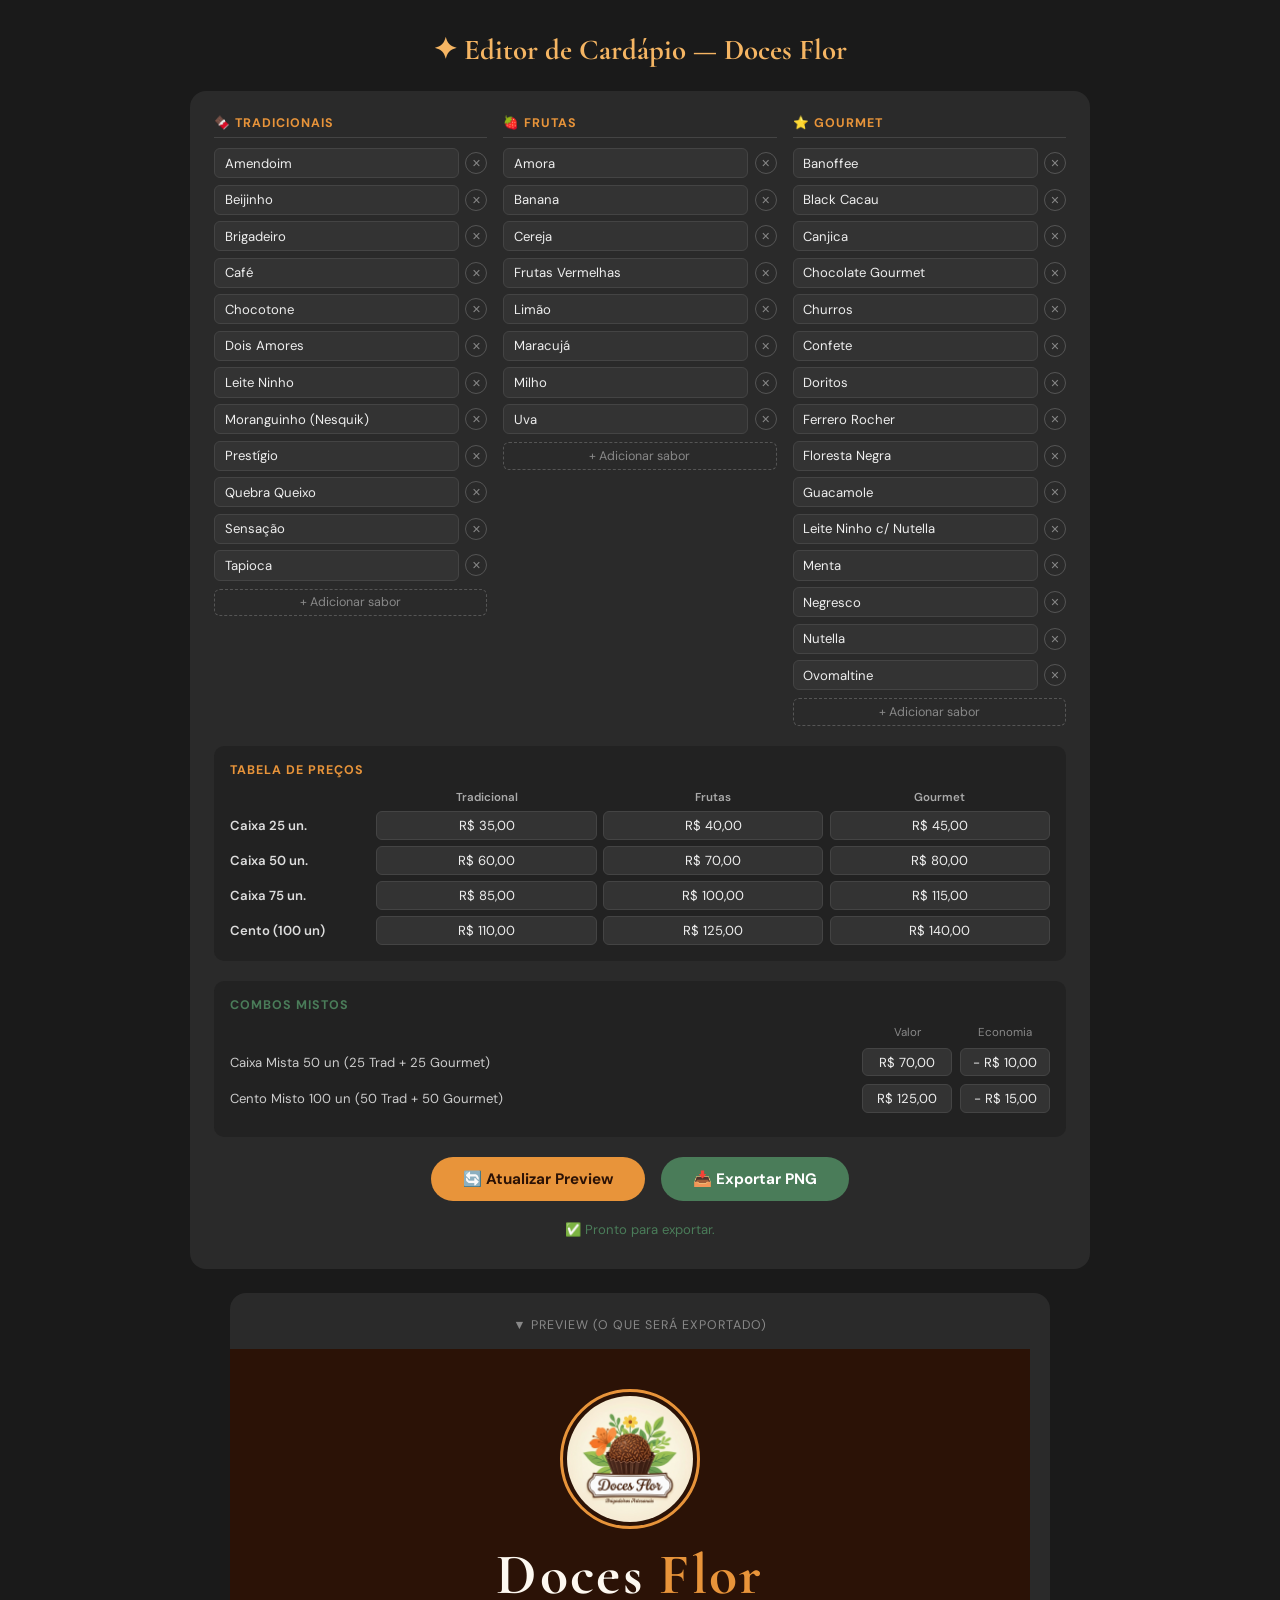
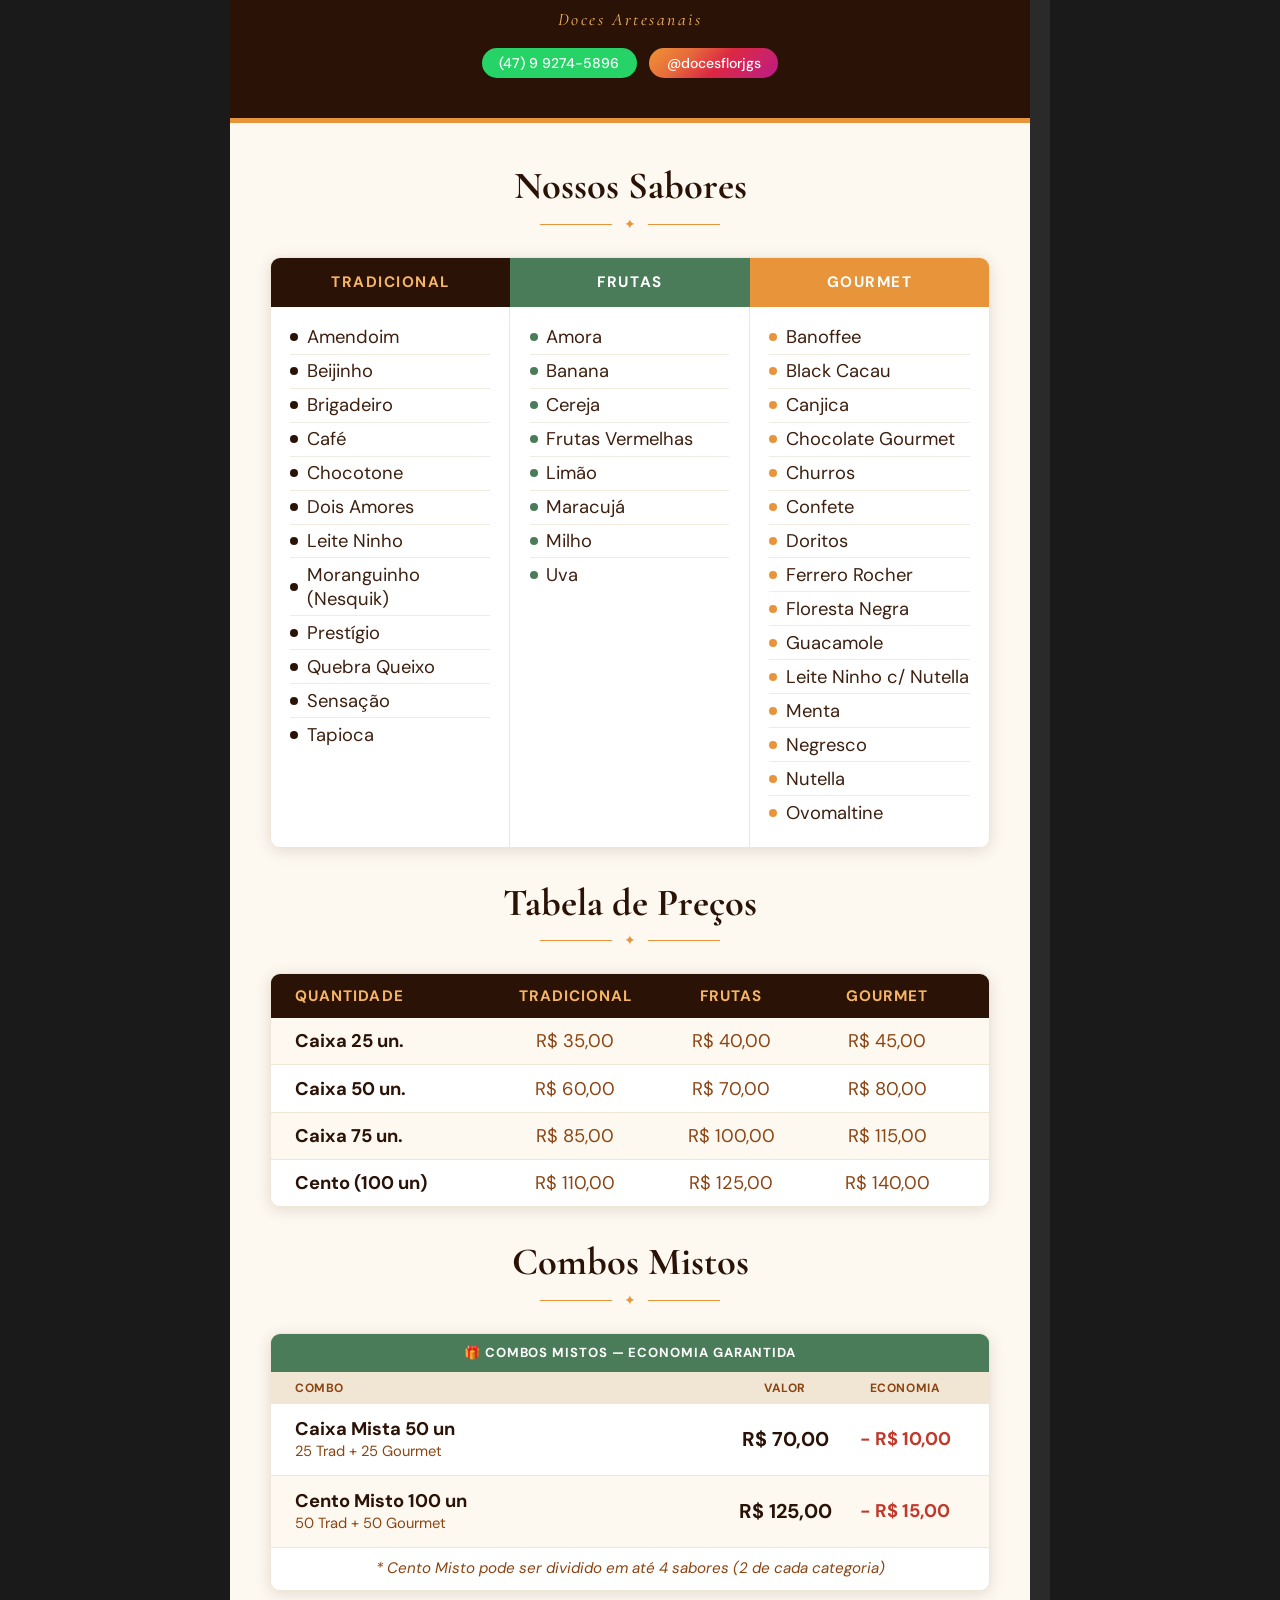
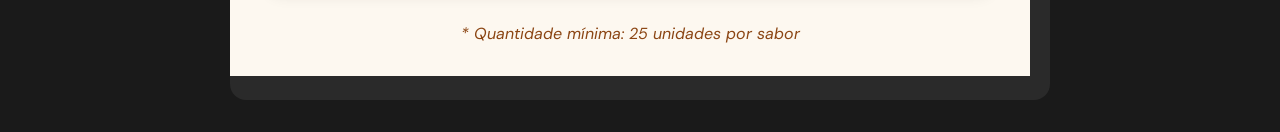
==== editor.html @ d559bb2e "Update editor.html" ====
<!DOCTYPE html>
<html lang="pt-br">
<head>
<meta charset="UTF-8">
<meta name="viewport" content="width=device-width, initial-scale=1.0">
<title>Editor de Cardápio — Doces Flor</title>
<link href="https://fonts.googleapis.com/css2?family=Cormorant+Garamond:ital,wght@0,400;0,600;0,700;1,400&family=DM+Sans:wght@300;400;500;600&display=swap" rel="stylesheet">
<script src="dom-to-image.min.js"></script>
<script>
  window.addEventListener('load', () => {
    if (typeof domtoimage === 'undefined') {
      document.getElementById('statusBar').textContent = '⚠️ Biblioteca não carregou!';
      document.getElementById('statusBar').className = 'status-bar erro';
    } else {
      document.getElementById('statusBar').textContent = '✅ Pronto para exportar.';
      document.getElementById('statusBar').className = 'status-bar ok';
    }
  });
</script>
<style>
  :root {
    --brown-dark: #2B1206;
    --brown-mid:  #5C2A0E;
    --brown-warm: #8B4513;
    --amber:      #E8943A;
    --amber-light:#F5B563;
    --cream:      #FDF8F0;
    --cream-dark: #F0E6D3;
    --green:      #4A7C59;
    --white:      #FFFFFF;
    --text-body:  #3D2010;
    --red:        #C0392B;
  }

  * { box-sizing: border-box; margin: 0; padding: 0; }

  body {
    font-family: 'DM Sans', sans-serif;
    background: #1a1a1a;
    color: #eee;
    min-height: 100vh;
    display: flex;
    flex-direction: column;
    align-items: center;
    padding: 2rem 1rem;
    gap: 1.5rem;
  }

  h1.editor-title {
    font-family: 'Cormorant Garamond', serif;
    font-size: 1.8rem;
    color: var(--amber-light);
    text-align: center;
  }

  /* ── PAINEL DE EDIÇÃO ── */
  .editor-panel {
    background: #2a2a2a;
    border-radius: 16px;
    padding: 1.5rem;
    width: 100%;
    max-width: 900px;
    display: flex;
    flex-direction: column;
    gap: 1.25rem;
  }

  .editor-row {
    display: grid;
    grid-template-columns: 1fr 1fr 1fr;
    gap: 1rem;
  }

  .editor-col h3 {
    font-size: 0.78rem;
    font-weight: 700;
    letter-spacing: 0.08em;
    text-transform: uppercase;
    color: var(--amber);
    margin-bottom: 0.6rem;
    padding-bottom: 0.4rem;
    border-bottom: 1px solid #444;
  }

  .sabor-list { display: flex; flex-direction: column; gap: 0.4rem; margin-bottom: 0.5rem; }
  .sabor-item { display: flex; align-items: center; gap: 0.4rem; }

  .sabor-item input[type="text"] {
    flex: 1;
    background: #333;
    border: 1px solid #444;
    border-radius: 6px;
    color: #eee;
    font-family: 'DM Sans', sans-serif;
    font-size: 0.82rem;
    padding: 0.35rem 0.6rem;
  }
  .sabor-item input[type="text"]:focus { outline: none; border-color: var(--amber); }

  .btn-remover {
    background: none; border: 1px solid #555; color: #888;
    border-radius: 50%; width: 22px; height: 22px; font-size: 0.9rem;
    cursor: pointer; display: flex; align-items: center; justify-content: center;
    flex-shrink: 0; transition: all 0.2s;
  }
  .btn-remover:hover { border-color: var(--red); color: var(--red); }

  .btn-adicionar-sabor {
    background: none; border: 1px dashed #555; color: #888;
    border-radius: 6px; padding: 0.3rem; font-size: 0.78rem;
    cursor: pointer; width: 100%; transition: all 0.2s; font-family: 'DM Sans', sans-serif;
  }
  .btn-adicionar-sabor:hover { border-color: var(--amber); color: var(--amber); }

  .editor-precos { background: #222; border-radius: 10px; padding: 1rem; }
  .editor-precos h3, .editor-combos h3 {
    font-size: 0.78rem; font-weight: 700; letter-spacing: 0.08em;
    text-transform: uppercase; color: var(--amber); margin-bottom: 0.75rem;
  }
  .editor-combos h3 { color: #4A7C59; }

  .preco-grid {
    display: grid; grid-template-columns: 140px 1fr 1fr 1fr;
    gap: 0.4rem; align-items: center;
  }
  .preco-header { font-size: 0.72rem; font-weight: 600; color: #aaa; text-align: center; }
  .preco-header:first-child { text-align: left; }
  .preco-label { font-size: 0.82rem; font-weight: 600; color: #ddd; }
  .preco-grid input, .combo-row input {
    background: #333; border: 1px solid #444; border-radius: 6px;
    color: #eee; font-family: 'DM Sans', sans-serif; font-size: 0.82rem;
    padding: 0.3rem 0.5rem; text-align: center; width: 100%;
  }
  .preco-grid input:focus, .combo-row input:focus { outline: none; border-color: var(--amber); }

  .editor-combos { background: #222; border-radius: 10px; padding: 1rem; }
  .combo-row {
    display: grid; grid-template-columns: 1fr 90px 90px;
    gap: 0.5rem; align-items: center; margin-bottom: 0.5rem;
  }
  .combo-row label { font-size: 0.82rem; color: #ccc; }
  .combo-header { font-size: 0.72rem; color: #888; text-align: center; }

  .action-bar { display: flex; gap: 1rem; justify-content: center; flex-wrap: wrap; }

  .btn-gerar {
    background: var(--amber); color: var(--brown-dark); border: none;
    border-radius: 50px; padding: 0.75rem 2rem; font-family: 'DM Sans', sans-serif;
    font-size: 0.95rem; font-weight: 700; cursor: pointer; transition: all 0.2s;
  }
  .btn-gerar:hover { background: var(--amber-light); transform: translateY(-2px); }

  .btn-exportar {
    background: var(--green); color: white; border: none;
    border-radius: 50px; padding: 0.75rem 2rem; font-family: 'DM Sans', sans-serif;
    font-size: 0.95rem; font-weight: 700; cursor: pointer; transition: all 0.2s;
  }
  .btn-exportar:hover { background: #3a6347; transform: translateY(-2px); }

  /* ── PREVIEW WRAPPER ──
     Removido padding lateral para o cardápio ocupar 100% sem margem branca
  ── */
  .preview-wrapper {
    width: 100%;
    max-width: 820px;
    background: #2a2a2a;
    border-radius: 16px;
    padding: 1.5rem 0 1.5rem;  /* sem padding lateral */
  }
  .preview-label {
    font-size: 0.78rem; color: #888; letter-spacing: 0.08em;
    text-transform: uppercase; margin-bottom: 1rem; text-align: center;
    padding: 0 1.5rem;
  }

  /* ══════════════════════════════════════════
     CARDÁPIO
  ══════════════════════════════════════════ */
  #cardapio {
    background: var(--cream);
    width: 800px;
    margin: 0;           /* sem margin auto — evita faixa lateral */
    font-family: 'DM Sans', sans-serif;
    color: var(--text-body);
    overflow: hidden;
    position: relative;
    box-sizing: border-box;
    display: block;
  }

  /* ── HEADER ── */
  .card-header {
    background: var(--brown-dark);
    padding: 2.5rem 2rem 2.5rem;
    text-align: center;
    position: relative;
    width: 100%;
    box-sizing: border-box;
    margin: 0;
    display: block;
  }

  /* Sem ::after com clip-path — causa faixa branca na exportação */
  .card-header::after { display: none; }
  .card-header::before { display: none; }

  /* Separador âmbar entre header e body — substitui o clip-path */
  .card-header-border {
    display: block;
    width: 100%;
    height: 5px;
    background: var(--amber);
  }

  .card-logo-wrap {
    width: 140px; height: 140px; border-radius: 50%;
    border: 3px solid var(--amber); padding: 4px;
    background: var(--brown-dark); margin: 0 auto 1.1rem; overflow: hidden;
  }
  .card-logo-wrap img {
    width: 100%; height: 100%; border-radius: 50%; object-fit: cover; display: block;
  }
  .card-logo-fallback {
    width: 100%; height: 100%; border-radius: 50%; background: var(--amber);
    display: flex; align-items: center; justify-content: center;
    font-family: 'Cormorant Garamond', serif; font-size: 2.2rem;
    font-weight: 700; color: var(--brown-dark);
    min-width: 140px; min-height: 140px;
  }
  .card-header h1 {
    font-family: 'Cormorant Garamond', serif;
    font-size: 3.6rem; font-weight: 700;
    color: var(--cream); line-height: 1; letter-spacing: 0.04em;
  }
  .card-header h1 span { color: var(--amber); }
  .card-header .subtitulo {
    font-family: 'Cormorant Garamond', serif; font-style: italic;
    color: var(--amber-light); font-size: 1.1rem; letter-spacing: 0.14em; margin-top: 0.3rem;
  }
  .card-header-contacts {
    display: flex; gap: 0.75rem; justify-content: center; margin-top: 1.1rem; flex-wrap: wrap;
  }
  .contact-pill {
    display: inline-flex; align-items: center; gap: 0.4rem;
    padding: 0.4rem 1.1rem; border-radius: 50px; font-size: 0.88rem;
    font-weight: 500; color: white;
  }
  .contact-pill.wpp { background: #25D366; }
  .contact-pill.ig {
    background: linear-gradient(135deg,#f09433,#e6683c 30%,#dc2743 55%,#cc2366 78%,#bc1888);
  }

  /* ── BODY ── */
  .card-body {
    padding: 2.5rem 2.5rem 0;
    background: var(--cream);
  }

  .section-titulo { text-align: center; margin-bottom: 1.5rem; }
  .section-titulo h2 {
    font-family: 'Cormorant Garamond', serif;
    font-size: 2.4rem; font-weight: 700; color: var(--brown-dark);
  }

  /* Ornamento sem pseudo-elementos */
  .ornament {
    display: flex; align-items: center; gap: 0.75rem;
    max-width: 180px; margin: 0.4rem auto 0;
  }
  .ornament::before, .ornament::after { display: none; }
  .ornament-line {
    display: block; flex: 1; height: 1px; background: var(--amber);
  }
  .ornament span { color: var(--amber); font-size: 0.85rem; }

  /* ── SABORES ── */
  .sabores-grid {
    display: grid;
    grid-template-columns: 1fr 1fr 1fr;
    border-radius: 10px;
    overflow: hidden;
    box-shadow: 0 3px 16px rgba(43,18,6,0.12);
    margin-bottom: 2rem;
    border: 1px solid var(--cream-dark);
  }
  .sabores-col-header {
    padding: 0.9rem 1rem;
    font-size: 0.95rem; font-weight: 700;
    letter-spacing: 0.1em; text-transform: uppercase;
    text-align: center; color: white;
  }
  .col-h-trad    { background: var(--brown-dark); color: var(--amber-light); }
  .col-h-frutas  { background: var(--green); }
  .col-h-gourmet { background: var(--amber); }

  .sabores-col-body {
    background: white;
    padding: 0.9rem 1.2rem 1.1rem;
    border-right: 1px solid var(--cream-dark);
  }
  .sabores-col-body:last-child { border-right: none; }

  .sabor-entry {
    display: flex; align-items: center; gap: 0.55rem;
    padding: 0.28rem 0;
    font-size: 1.15rem; color: var(--text-body);
    border-bottom: 1px solid #f2ebe0;
  }
  .sabor-entry:last-child { border-bottom: none; }
  .sabor-dot { width: 8px; height: 8px; border-radius: 50%; flex-shrink: 0; }
  .dot-trad    { background: var(--brown-dark); }
  .dot-frutas  { background: var(--green); }
  .dot-gourmet { background: var(--amber); }

  /* ── TABELA DE PREÇOS ── */
  .precos-section { margin-bottom: 2rem; }
  .precos-table {
    border-radius: 10px; overflow: hidden;
    box-shadow: 0 3px 16px rgba(43,18,6,0.12);
    border: 1px solid var(--cream-dark);
  }
  .precos-header {
    display: grid; grid-template-columns: 1.3fr 1fr 1fr 1fr;
    background: var(--brown-dark); padding: 0.75rem 1.5rem; text-align: center;
  }
  .precos-header span {
    font-size: 0.95rem; font-weight: 700; letter-spacing: 0.07em;
    color: var(--amber-light); text-transform: uppercase;
  }
  .precos-header span:first-child { text-align: left; }
  .precos-row {
    display: grid; grid-template-columns: 1.3fr 1fr 1fr 1fr;
    padding: 0.7rem 1.5rem; text-align: center;
    border-bottom: 1px solid var(--cream-dark);
  }
  .precos-row:last-child { border-bottom: none; }
  .precos-row:nth-child(odd)  { background: var(--cream); }
  .precos-row:nth-child(even) { background: white; }
  .precos-row span { font-size: 1.15rem; color: var(--brown-warm); }
  .precos-row span:first-child { font-weight: 700; color: var(--brown-dark); text-align: left; }

  /* ── COMBOS ── */
  .combos-section { margin-bottom: 2rem; }
  .combos-box {
    border-radius: 10px; overflow: hidden;
    box-shadow: 0 3px 16px rgba(43,18,6,0.12);
    border: 1px solid var(--cream-dark);
  }
  .combos-banner {
    background: var(--green); padding: 0.65rem 1.5rem;
    text-align: center; font-size: 0.82rem; font-weight: 700;
    color: white; letter-spacing: 0.07em; text-transform: uppercase;
  }
  .combos-subheader {
    display: grid; grid-template-columns: auto 1fr 120px 120px;
    background: var(--cream-dark); padding: 0.5rem 1.5rem; text-align: center;
  }
  .combos-subheader span {
    font-size: 0.75rem; font-weight: 700; color: var(--brown-warm);
    text-transform: uppercase; letter-spacing: 0.05em;
  }
  .combos-subheader span:first-child { text-align: left; }
  .combo-row-preview {
    display: grid; grid-template-columns: auto 1fr 120px 120px;
    padding: 0.85rem 1.5rem; align-items: center; text-align: center;
    border-bottom: 1px solid var(--cream-dark); background: white;
  }
  .combo-row-preview:nth-child(even) { background: var(--cream); }
  .combo-row-preview:last-child { border-bottom: none; }
  .combo-nome { font-size: 1.15rem; font-weight: 700; color: var(--brown-dark); text-align: left; grid-column: 1 / 3; }
  .combo-sub  { font-size: 0.92rem; color: var(--brown-warm); display: block; font-weight: 400; }
  .combo-valor { font-size: 1.25rem; font-weight: 700; color: var(--brown-dark); }
  .combo-eco   { font-size: 1.15rem; font-weight: 700; color: var(--red); }
  .combos-nota {
    font-size: 0.95rem; color: var(--brown-warm); font-style: italic;
    text-align: center; padding: 0.6rem 1.5rem 0.8rem; background: white;
    border-top: 1px solid var(--cream-dark);
  }

  .card-footer-note {
    text-align: center; font-size: 1rem; color: var(--brown-warm);
    font-style: italic; padding-bottom: 2rem;
  }

  .status-bar { text-align: center; font-size: 0.82rem; color: #888; min-height: 1.5rem; }
  .status-bar.ok   { color: #4A7C59; }
  .status-bar.erro { color: #C0392B; }
</style>
</head>
<body>

<h1 class="editor-title">✦ Editor de Cardápio — Doces Flor</h1>

<!-- PAINEL -->
<div class="editor-panel">
  <div class="editor-row">
    <div class="editor-col">
      <h3>🍫 Tradicionais</h3>
      <div class="sabor-list" id="list-trad"></div>
      <button class="btn-adicionar-sabor" onclick="adicionarSabor('trad')">+ Adicionar sabor</button>
    </div>
    <div class="editor-col">
      <h3>🍓 Frutas</h3>
      <div class="sabor-list" id="list-frutas"></div>
      <button class="btn-adicionar-sabor" onclick="adicionarSabor('frutas')">+ Adicionar sabor</button>
    </div>
    <div class="editor-col">
      <h3>⭐ Gourmet</h3>
      <div class="sabor-list" id="list-gourmet"></div>
      <button class="btn-adicionar-sabor" onclick="adicionarSabor('gourmet')">+ Adicionar sabor</button>
    </div>
  </div>

  <div class="editor-precos">
    <h3>Tabela de Preços</h3>
    <div class="preco-grid">
      <div></div>
      <div class="preco-header">Tradicional</div>
      <div class="preco-header">Frutas</div>
      <div class="preco-header">Gourmet</div>

      <div class="preco-label">Caixa 25 un.</div>
      <input type="text" id="p-trad-25"    value="R$ 35,00">
      <input type="text" id="p-frutas-25"  value="R$ 40,00">
      <input type="text" id="p-gourmet-25" value="R$ 45,00">

      <div class="preco-label">Caixa 50 un.</div>
      <input type="text" id="p-trad-50"    value="R$ 60,00">
      <input type="text" id="p-frutas-50"  value="R$ 70,00">
      <input type="text" id="p-gourmet-50" value="R$ 80,00">

      <div class="preco-label">Caixa 75 un.</div>
      <input type="text" id="p-trad-75"    value="R$ 85,00">
      <input type="text" id="p-frutas-75"  value="R$ 100,00">
      <input type="text" id="p-gourmet-75" value="R$ 115,00">

      <div class="preco-label">Cento (100 un)</div>
      <input type="text" id="p-trad-100"    value="R$ 110,00">
      <input type="text" id="p-frutas-100"  value="R$ 125,00">
      <input type="text" id="p-gourmet-100" value="R$ 140,00">
    </div>
  </div>

  <div class="editor-combos">
    <h3>Combos Mistos</h3>
    <div class="combo-row">
      <div></div>
      <div class="combo-header">Valor</div>
      <div class="combo-header">Economia</div>
    </div>
    <div class="combo-row">
      <label>Caixa Mista 50 un (25 Trad + 25 Gourmet)</label>
      <input type="text" id="combo-50-valor" value="R$ 70,00">
      <input type="text" id="combo-50-eco"   value="- R$ 10,00">
    </div>
    <div class="combo-row">
      <label>Cento Misto 100 un (50 Trad + 50 Gourmet)</label>
      <input type="text" id="combo-100-valor" value="R$ 125,00">
      <input type="text" id="combo-100-eco"   value="- R$ 15,00">
    </div>
  </div>

  <div class="action-bar">
    <button class="btn-gerar"    onclick="atualizarPreview()">🔄 Atualizar Preview</button>
    <button class="btn-exportar" onclick="exportarImagem()">📥 Exportar PNG</button>
  </div>
  <div class="status-bar" id="statusBar"></div>
</div>

<!-- PREVIEW -->
<div class="preview-wrapper">
  <div class="preview-label">▼ Preview (o que será exportado)</div>

  <div id="cardapio">

    <!-- HEADER -->
    <div class="card-header">
      <div class="card-logo-wrap">
        <img id="logoImg"
             src="icone.png"
             alt="Doces Flor"
             crossorigin="anonymous"
             onerror="this.style.display='none';document.getElementById('logoFb').style.display='flex';">
        <div class="card-logo-fallback" id="logoFb" style="display:none;">DF</div>
      </div>
      <h1>Doces <span>Flor</span></h1>
      <div class="subtitulo">Doces Artesanais</div>
      <div class="card-header-contacts">
        <span class="contact-pill wpp">(47) 9 9274-5896</span>
        <span class="contact-pill ig">@docesflorjgs</span>
      </div>
    </div>

    <!-- Separador âmbar — substitui o clip-path -->
    <div class="card-header-border"></div>

    <!-- BODY -->
    <div class="card-body">

      <!-- Sabores -->
      <div class="section-titulo">
        <h2>Nossos Sabores</h2>
        <div class="ornament">
          <span class="ornament-line"></span>
          <span>✦</span>
          <span class="ornament-line"></span>
        </div>
      </div>
      <div class="sabores-grid" id="preview-sabores"></div>

      <!-- Preços -->
      <div class="precos-section">
        <div class="section-titulo">
          <h2>Tabela de Preços</h2>
          <div class="ornament">
            <span class="ornament-line"></span>
            <span>✦</span>
            <span class="ornament-line"></span>
          </div>
        </div>
        <div class="precos-table">
          <div class="precos-header">
            <span>Quantidade</span>
            <span>Tradicional</span>
            <span>Frutas</span>
            <span>Gourmet</span>
          </div>
          <div id="preview-precos"></div>
        </div>
      </div>

      <!-- Combos -->
      <div class="combos-section">
        <div class="section-titulo">
          <h2>Combos Mistos</h2>
          <div class="ornament">
            <span class="ornament-line"></span>
            <span>✦</span>
            <span class="ornament-line"></span>
          </div>
        </div>
        <div class="combos-box">
          <div class="combos-banner">🎁 COMBOS MISTOS — ECONOMIA GARANTIDA</div>
          <div class="combos-subheader">
            <span>Combo</span><span></span><span>Valor</span><span>Economia</span>
          </div>
          <div id="preview-combos"></div>
          <div class="combos-nota">* Cento Misto pode ser dividido em até 4 sabores (2 de cada categoria)</div>
        </div>
      </div>

      <div class="card-footer-note">* Quantidade mínima: 25 unidades por sabor</div>
    </div>

  </div><!-- fim #cardapio -->
</div><!-- fim .preview-wrapper -->

<script>
  const dados = {
    trad:   ['Amendoim','Beijinho','Brigadeiro','Café','Chocotone','Dois Amores','Leite Ninho','Moranguinho (Nesquik)','Prestígio','Quebra Queixo','Sensação','Tapioca'],
    frutas: ['Amora','Banana','Cereja','Frutas Vermelhas','Limão','Maracujá','Milho','Uva'],
    gourmet:['Banoffee','Black Cacau','Canjica','Chocolate Gourmet','Churros','Confete','Doritos','Ferrero Rocher','Floresta Negra','Guacamole','Leite Ninho c/ Nutella','Menta','Negresco','Nutella','Ovomaltine']
  };

  function renderLists() {
    ['trad','frutas','gourmet'].forEach(cat => {
      const el = document.getElementById('list-' + cat);
      el.innerHTML = '';
      dados[cat].forEach((nome, idx) => {
        const row = document.createElement('div');
        row.className = 'sabor-item';
        row.innerHTML = `
          <input type="text" value="${nome}"
            oninput="dados['${cat}'][${idx}]=this.value"
            onblur="atualizarPreview()">
          <button class="btn-remover" onclick="removerSabor('${cat}',${idx})">×</button>`;
        el.appendChild(row);
      });
    });
  }

  function adicionarSabor(cat) {
    dados[cat].push('Novo sabor');
    renderLists();
    atualizarPreview();
    const inputs = document.querySelectorAll(`#list-${cat} input`);
    const last = inputs[inputs.length - 1];
    if (last) { last.focus(); last.select(); }
  }

  function removerSabor(cat, idx) {
    dados[cat].splice(idx, 1);
    renderLists();
    atualizarPreview();
  }

  function atualizarPreview() {
    renderSabores();
    renderPrecos();
    renderCombos();
  }

  function renderSabores() {
    const el = document.getElementById('preview-sabores');
    const cats = [
      { key:'trad',    cls:'col-h-trad',    dotCls:'dot-trad',    label:'TRADICIONAL' },
      { key:'frutas',  cls:'col-h-frutas',  dotCls:'dot-frutas',  label:'FRUTAS' },
      { key:'gourmet', cls:'col-h-gourmet', dotCls:'dot-gourmet', label:'GOURMET' },
    ];
    let html = '';
    cats.forEach(c => {
      html += `<div class="sabores-col-header ${c.cls}">${c.label}</div>`;
    });
    cats.forEach(c => {
      const items = dados[c.key].map(n =>
        `<div class="sabor-entry"><div class="sabor-dot ${c.dotCls}"></div>${n}</div>`
      ).join('');
      html += `<div class="sabores-col-body">${items}</div>`;
    });
    el.innerHTML = html;
  }

  function renderPrecos() {
    const linhas = [
      { label:'Caixa 25 un.',   ids:['p-trad-25','p-frutas-25','p-gourmet-25'] },
      { label:'Caixa 50 un.',   ids:['p-trad-50','p-frutas-50','p-gourmet-50'] },
      { label:'Caixa 75 un.',   ids:['p-trad-75','p-frutas-75','p-gourmet-75'] },
      { label:'Cento (100 un)', ids:['p-trad-100','p-frutas-100','p-gourmet-100'] },
    ];
    document.getElementById('preview-precos').innerHTML = linhas.map(l => `
      <div class="precos-row">
        <span>${l.label}</span>
        <span>${document.getElementById(l.ids[0]).value}</span>
        <span>${document.getElementById(l.ids[1]).value}</span>
        <span>${document.getElementById(l.ids[2]).value}</span>
      </div>`).join('');
  }

  function renderCombos() {
    document.getElementById('preview-combos').innerHTML = `
      <div class="combo-row-preview">
        <div class="combo-nome">Caixa Mista 50 un <span class="combo-sub">25 Trad + 25 Gourmet</span></div>
        <div class="combo-valor">${document.getElementById('combo-50-valor').value}</div>
        <div class="combo-eco">${document.getElementById('combo-50-eco').value}</div>
      </div>
      <div class="combo-row-preview">
        <div class="combo-nome">Cento Misto 100 un <span class="combo-sub">50 Trad + 50 Gourmet</span></div>
        <div class="combo-valor">${document.getElementById('combo-100-valor').value}</div>
        <div class="combo-eco">${document.getElementById('combo-100-eco').value}</div>
      </div>`;
  }

  async function exportarImagem() {
    const sb = document.getElementById('statusBar');

    if (typeof domtoimage === 'undefined') {
      sb.textContent = '❌ Biblioteca não carregou. Recarregue a página.';
      sb.className = 'status-bar erro';
      return;
    }

    sb.textContent = '⏳ Gerando imagem...';
    sb.className = 'status-bar';

    const el = document.getElementById('cardapio');

    try {
      const dataUrl = await domtoimage.toPng(el, {
        width: el.offsetWidth,
        height: el.scrollHeight,
        bgcolor: '#FDF8F0',
        filter: (node) => {
          // Remove SVGs (ícones foram removidos do HTML, mas por segurança)
          if (node.tagName === 'SVG' || node.tagName === 'svg') return false;
          return true;
        }
      });

      const link = document.createElement('a');
      link.download = 'cardapio-doces-flor.png';
      link.href = dataUrl;
      link.click();
      sb.textContent = '✅ Imagem exportada!';
      sb.className = 'status-bar ok';

    } catch(e) {
      sb.textContent = '❌ Erro: ' + e.message;
      sb.className = 'status-bar erro';
      console.error(e);
    }
  }

  // Init
  renderLists();
  atualizarPreview();
  document.querySelectorAll('.editor-precos input, .editor-combos input')
    .forEach(i => i.addEventListener('input', atualizarPreview));
</script>
</body>
</html>
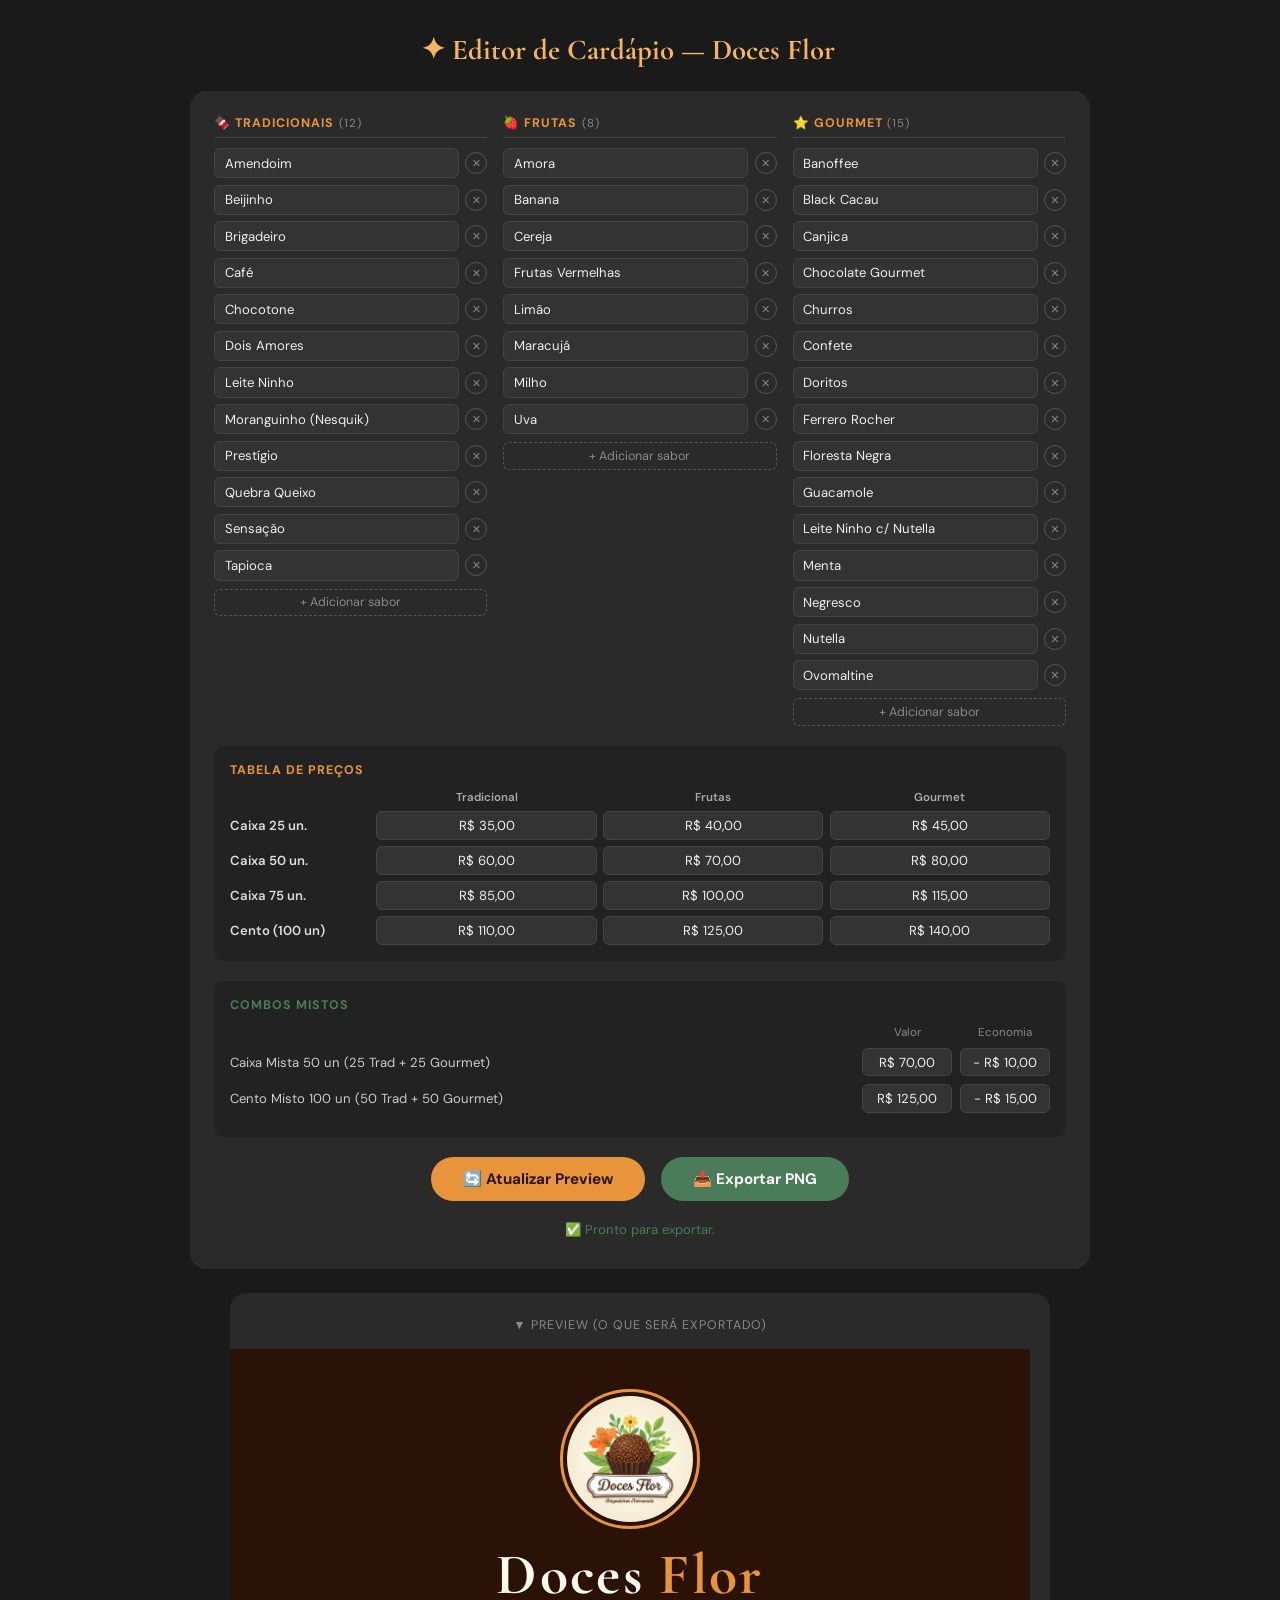
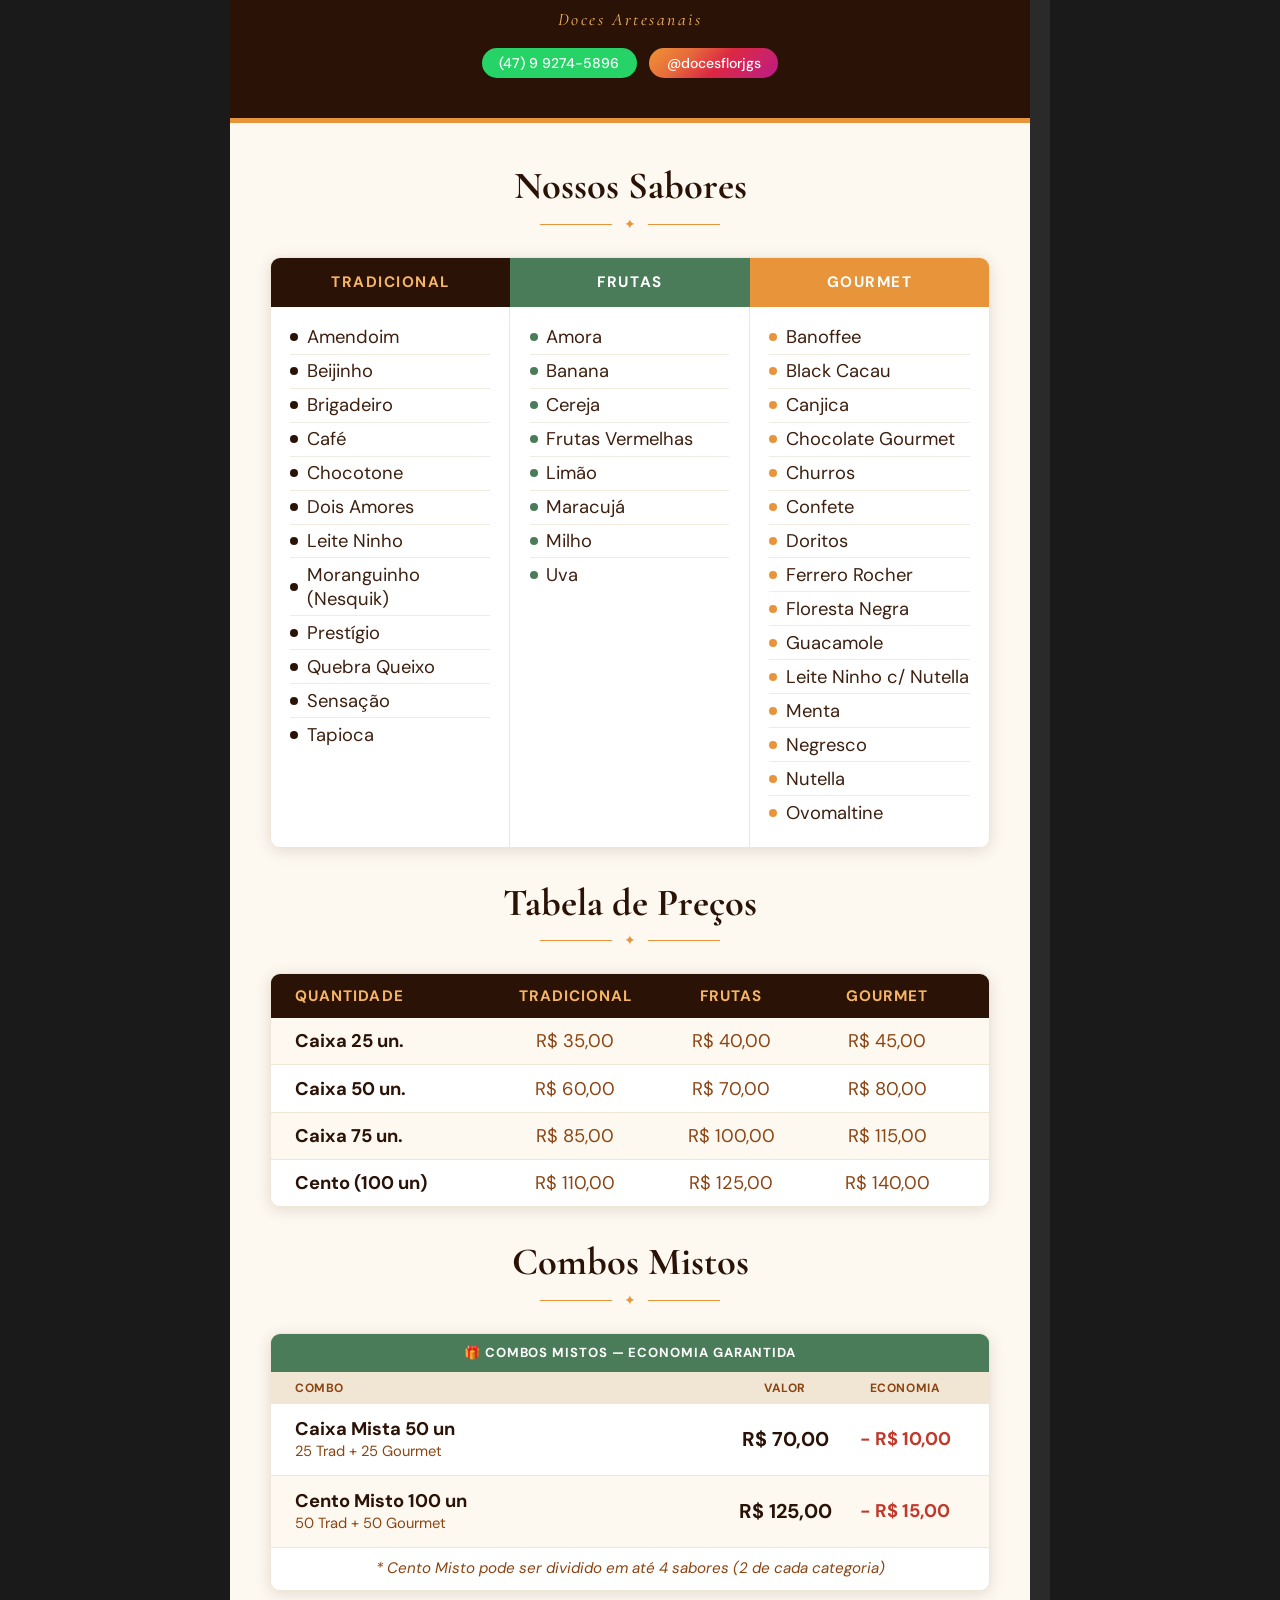
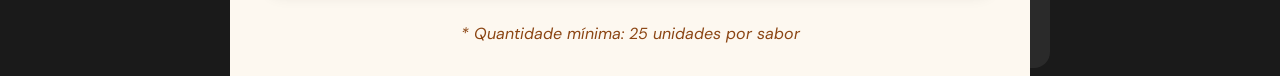
==== commit ddb32282: "Update editor.html" ====
--- a/editor.html
+++ b/editor.html
@@ -53,6 +53,18 @@
     text-align: center;
   }
 
+  .editor-title .badge-unsaved {
+    display: inline-block;
+    width: 10px; height: 10px;
+    background: var(--amber);
+    border-radius: 50%;
+    margin-left: 0.5rem;
+    vertical-align: middle;
+    opacity: 0;
+    transition: opacity 0.3s;
+  }
+  .editor-title .badge-unsaved.visivel { opacity: 1; }
+
   /* ── PAINEL DE EDIÇÃO ── */
   .editor-panel {
     background: #2a2a2a;
@@ -82,8 +94,17 @@
     border-bottom: 1px solid #444;
   }
 
+  .editor-col h3 .contador {
+    font-size: 0.72rem;
+    font-weight: 400;
+    color: #888;
+    margin-left: 0.3rem;
+  }
+
   .sabor-list { display: flex; flex-direction: column; gap: 0.4rem; margin-bottom: 0.5rem; }
-  .sabor-item { display: flex; align-items: center; gap: 0.4rem; }
+  .sabor-item { display: flex; align-items: center; gap: 0.4rem; cursor: grab; }
+  .sabor-item.dragging  { opacity: 0.4; cursor: grabbing; }
+  .sabor-item.drag-over { border-top: 2px solid var(--amber); }
 
   .sabor-item input[type="text"] {
     flex: 1;
@@ -157,20 +178,21 @@
   }
   .btn-exportar:hover { background: #3a6347; transform: translateY(-2px); }
 
-  /* ── PREVIEW WRAPPER ──
-     Removido padding lateral para o cardápio ocupar 100% sem margem branca
-  ── */
   .preview-wrapper {
     width: 100%;
     max-width: 820px;
     background: #2a2a2a;
     border-radius: 16px;
-    padding: 1.5rem 0 1.5rem;  /* sem padding lateral */
+    padding: 1.5rem 0 1.5rem;
   }
   .preview-label {
     font-size: 0.78rem; color: #888; letter-spacing: 0.08em;
     text-transform: uppercase; margin-bottom: 1rem; text-align: center;
     padding: 0 1.5rem;
+  }
+  .preview-scaler {
+    width: 800px;
+    transform-origin: top left;
   }
 
   /* ══════════════════════════════════════════
@@ -179,7 +201,7 @@
   #cardapio {
     background: var(--cream);
     width: 800px;
-    margin: 0;           /* sem margin auto — evita faixa lateral */
+    margin: 0;
     font-family: 'DM Sans', sans-serif;
     color: var(--text-body);
     overflow: hidden;
@@ -188,7 +210,6 @@
     display: block;
   }
 
-  /* ── HEADER ── */
   .card-header {
     background: var(--brown-dark);
     padding: 2.5rem 2rem 2.5rem;
@@ -199,12 +220,9 @@
     margin: 0;
     display: block;
   }
-
-  /* Sem ::after com clip-path — causa faixa branca na exportação */
   .card-header::after { display: none; }
   .card-header::before { display: none; }
 
-  /* Separador âmbar entre header e body — substitui o clip-path */
   .card-header-border {
     display: block;
     width: 100%;
@@ -250,7 +268,6 @@
     background: linear-gradient(135deg,#f09433,#e6683c 30%,#dc2743 55%,#cc2366 78%,#bc1888);
   }
 
-  /* ── BODY ── */
   .card-body {
     padding: 2.5rem 2.5rem 0;
     background: var(--cream);
@@ -262,7 +279,6 @@
     font-size: 2.4rem; font-weight: 700; color: var(--brown-dark);
   }
 
-  /* Ornamento sem pseudo-elementos */
   .ornament {
     display: flex; align-items: center; gap: 0.75rem;
     max-width: 180px; margin: 0.4rem auto 0;
@@ -273,7 +289,6 @@
   }
   .ornament span { color: var(--amber); font-size: 0.85rem; }
 
-  /* ── SABORES ── */
   .sabores-grid {
     display: grid;
     grid-template-columns: 1fr 1fr 1fr;
@@ -312,7 +327,6 @@
   .dot-frutas  { background: var(--green); }
   .dot-gourmet { background: var(--amber); }
 
-  /* ── TABELA DE PREÇOS ── */
   .precos-section { margin-bottom: 2rem; }
   .precos-table {
     border-radius: 10px; overflow: hidden;
@@ -339,7 +353,6 @@
   .precos-row span { font-size: 1.15rem; color: var(--brown-warm); }
   .precos-row span:first-child { font-weight: 700; color: var(--brown-dark); text-align: left; }
 
-  /* ── COMBOS ── */
   .combos-section { margin-bottom: 2rem; }
   .combos-box {
     border-radius: 10px; overflow: hidden;
@@ -389,7 +402,7 @@
 </head>
 <body>
 
-<h1 class="editor-title">✦ Editor de Cardápio — Doces Flor</h1>
+<h1 class="editor-title">✦ Editor de Cardápio — Doces Flor <span class="badge-unsaved" id="badgeUnsaved"></span></h1>
 
 <!-- PAINEL -->
 <div class="editor-panel">
@@ -470,116 +483,243 @@
 <!-- PREVIEW -->
 <div class="preview-wrapper">
   <div class="preview-label">▼ Preview (o que será exportado)</div>
-
-  <div id="cardapio">
-
-    <!-- HEADER -->
-    <div class="card-header">
-      <div class="card-logo-wrap">
-        <img id="logoImg"
-             src="icone.png"
-             alt="Doces Flor"
-             crossorigin="anonymous"
-             onerror="this.style.display='none';document.getElementById('logoFb').style.display='flex';">
-        <div class="card-logo-fallback" id="logoFb" style="display:none;">DF</div>
-      </div>
-      <h1>Doces <span>Flor</span></h1>
-      <div class="subtitulo">Doces Artesanais</div>
-      <div class="card-header-contacts">
-        <span class="contact-pill wpp">(47) 9 9274-5896</span>
-        <span class="contact-pill ig">@docesflorjgs</span>
-      </div>
-    </div>
-
-    <!-- Separador âmbar — substitui o clip-path -->
-    <div class="card-header-border"></div>
-
-    <!-- BODY -->
-    <div class="card-body">
-
-      <!-- Sabores -->
-      <div class="section-titulo">
-        <h2>Nossos Sabores</h2>
-        <div class="ornament">
-          <span class="ornament-line"></span>
-          <span>✦</span>
-          <span class="ornament-line"></span>
+  <div class="preview-scaler" id="previewScaler">
+    <div id="cardapio">
+
+      <!-- HEADER -->
+      <div class="card-header">
+        <div class="card-logo-wrap">
+          <img id="logoImg"
+               src="icone.png"
+               alt="Doces Flor"
+               crossorigin="anonymous"
+               onerror="this.style.display='none';document.getElementById('logoFb').style.display='flex';">
+          <div class="card-logo-fallback" id="logoFb" style="display:none;">DF</div>
+        </div>
+        <h1>Doces <span>Flor</span></h1>
+        <div class="subtitulo">Doces Artesanais</div>
+        <div class="card-header-contacts">
+          <span class="contact-pill wpp">(47) 9 9274-5896</span>
+          <span class="contact-pill ig">@docesflorjgs</span>
         </div>
       </div>
-      <div class="sabores-grid" id="preview-sabores"></div>
-
-      <!-- Preços -->
-      <div class="precos-section">
+
+      <div class="card-header-border"></div>
+
+      <!-- BODY -->
+      <div class="card-body">
+
         <div class="section-titulo">
-          <h2>Tabela de Preços</h2>
+          <h2>Nossos Sabores</h2>
           <div class="ornament">
             <span class="ornament-line"></span>
             <span>✦</span>
             <span class="ornament-line"></span>
           </div>
         </div>
-        <div class="precos-table">
-          <div class="precos-header">
-            <span>Quantidade</span>
-            <span>Tradicional</span>
-            <span>Frutas</span>
-            <span>Gourmet</span>
+        <div class="sabores-grid" id="preview-sabores"></div>
+
+        <div class="precos-section">
+          <div class="section-titulo">
+            <h2>Tabela de Preços</h2>
+            <div class="ornament">
+              <span class="ornament-line"></span>
+              <span>✦</span>
+              <span class="ornament-line"></span>
+            </div>
           </div>
-          <div id="preview-precos"></div>
-        </div>
-      </div>
-
-      <!-- Combos -->
-      <div class="combos-section">
-        <div class="section-titulo">
-          <h2>Combos Mistos</h2>
-          <div class="ornament">
-            <span class="ornament-line"></span>
-            <span>✦</span>
-            <span class="ornament-line"></span>
+          <div class="precos-table">
+            <div class="precos-header">
+              <span>Quantidade</span>
+              <span>Tradicional</span>
+              <span>Frutas</span>
+              <span>Gourmet</span>
+            </div>
+            <div id="preview-precos"></div>
           </div>
         </div>
-        <div class="combos-box">
-          <div class="combos-banner">🎁 COMBOS MISTOS — ECONOMIA GARANTIDA</div>
-          <div class="combos-subheader">
-            <span>Combo</span><span></span><span>Valor</span><span>Economia</span>
+
+        <div class="combos-section">
+          <div class="section-titulo">
+            <h2>Combos Mistos</h2>
+            <div class="ornament">
+              <span class="ornament-line"></span>
+              <span>✦</span>
+              <span class="ornament-line"></span>
+            </div>
           </div>
-          <div id="preview-combos"></div>
-          <div class="combos-nota">* Cento Misto pode ser dividido em até 4 sabores (2 de cada categoria)</div>
+          <div class="combos-box">
+            <div class="combos-banner">🎁 COMBOS MISTOS — ECONOMIA GARANTIDA</div>
+            <div class="combos-subheader">
+              <span>Combo</span><span></span><span>Valor</span><span>Economia</span>
+            </div>
+            <div id="preview-combos"></div>
+            <div class="combos-nota">* Cento Misto pode ser dividido em até 4 sabores (2 de cada categoria)</div>
+          </div>
         </div>
+
+        <div class="card-footer-note">* Quantidade mínima: 25 unidades por sabor</div>
       </div>
 
-      <div class="card-footer-note">* Quantidade mínima: 25 unidades por sabor</div>
-    </div>
-
-  </div><!-- fim #cardapio -->
+    </div><!-- fim #cardapio -->
+  </div><!-- fim .preview-scaler -->
 </div><!-- fim .preview-wrapper -->
 
 <script>
+  // ─────────────────────────────────────────────
+  // DADOS — declarados primeiro, antes de tudo
+  // ─────────────────────────────────────────────
   const dados = {
     trad:   ['Amendoim','Beijinho','Brigadeiro','Café','Chocotone','Dois Amores','Leite Ninho','Moranguinho (Nesquik)','Prestígio','Quebra Queixo','Sensação','Tapioca'],
     frutas: ['Amora','Banana','Cereja','Frutas Vermelhas','Limão','Maracujá','Milho','Uva'],
     gourmet:['Banoffee','Black Cacau','Canjica','Chocolate Gourmet','Churros','Confete','Doritos','Ferrero Rocher','Floresta Negra','Guacamole','Leite Ninho c/ Nutella','Menta','Negresco','Nutella','Ovomaltine']
   };
 
+  // ─────────────────────────────────────────────
+  // HISTÓRICO UNDO/REDO
+  // Captura sabores + preços + combos num snapshot completo
+  // ─────────────────────────────────────────────
+  const historico = { pilha: [], pos: -1, bloqueado: false };
+
+  function capturarEstado() {
+    const precos = {};
+    document.querySelectorAll('.editor-precos input, .editor-combos input').forEach(i => {
+      precos[i.id] = i.value;
+    });
+    return JSON.stringify({ sabores: dados, precos });
+  }
+
+  function salvarHistorico() {
+    if (historico.bloqueado) return;
+    const estado = capturarEstado();
+    // Descarta estados à frente se houve undo antes
+    historico.pilha = historico.pilha.slice(0, historico.pos + 1);
+    historico.pilha.push(estado);
+    historico.pos = historico.pilha.length - 1;
+  }
+
+  function restaurarEstado(json) {
+    historico.bloqueado = true;
+    const estado = JSON.parse(json);
+    // Restaura sabores
+    dados.trad    = [...estado.sabores.trad];
+    dados.frutas  = [...estado.sabores.frutas];
+    dados.gourmet = [...estado.sabores.gourmet];
+    // Restaura preços e combos
+    Object.entries(estado.precos).forEach(([id, val]) => {
+      const el = document.getElementById(id);
+      if (el) el.value = val;
+    });
+    historico.bloqueado = false;
+    renderLists();
+    // Não dispara badge ao restaurar — não há alteração "nova"
+    renderSabores();
+    renderPrecos();
+    renderCombos();
+    ajustarZoom();
+  }
+
+  function undo() {
+    if (historico.pos <= 0) return;
+    historico.pos--;
+    restaurarEstado(historico.pilha[historico.pos]);
+  }
+
+  function redo() {
+    if (historico.pos >= historico.pilha.length - 1) return;
+    historico.pos++;
+    restaurarEstado(historico.pilha[historico.pos]);
+  }
+
+  document.addEventListener('keydown', e => {
+    // Não intercepta atalhos enquanto o usuário está digitando num input
+    if (e.target.tagName === 'INPUT') return;
+    if ((e.ctrlKey || e.metaKey) && e.key === 'z') { e.preventDefault(); undo(); }
+    if ((e.ctrlKey || e.metaKey) && e.key === 'y') { e.preventDefault(); redo(); }
+  });
+
+  // ─────────────────────────────────────────────
+  // FORMATAÇÃO DE PREÇO
+  // ─────────────────────────────────────────────
+  function formatarPreco(input) {
+    let v = input.value.replace(/\D/g, '');
+    if (v === '') { input.value = ''; return; }
+    v = parseInt(v, 10);
+    input.value = 'R$ ' + (v / 100).toLocaleString('pt-BR', {
+      minimumFractionDigits: 2, maximumFractionDigits: 2
+    });
+  }
+
+  // ─────────────────────────────────────────────
+  // RENDER LISTAS (com contador + drag-and-drop)
+  // ─────────────────────────────────────────────
   function renderLists() {
     ['trad','frutas','gourmet'].forEach(cat => {
       const el = document.getElementById('list-' + cat);
       el.innerHTML = '';
+
+      // Contador no título
+      const h3 = el.closest('.editor-col').querySelector('h3');
+      let span = h3.querySelector('.contador');
+      if (!span) {
+        span = document.createElement('span');
+        span.className = 'contador';
+        h3.appendChild(span);
+      }
+      span.textContent = `(${dados[cat].length})`;
+
       dados[cat].forEach((nome, idx) => {
         const row = document.createElement('div');
         row.className = 'sabor-item';
+        row.draggable = true;
+        row.dataset.idx = idx;
+        row.dataset.cat = cat;
         row.innerHTML = `
           <input type="text" value="${nome}"
             oninput="dados['${cat}'][${idx}]=this.value"
-            onblur="atualizarPreview()">
+            onblur="salvarHistorico(); atualizarPreview();">
           <button class="btn-remover" onclick="removerSabor('${cat}',${idx})">×</button>`;
+
+        // ── Drag-and-drop ──
+        row.addEventListener('dragstart', e => {
+          e.dataTransfer.setData('cat', cat);
+          e.dataTransfer.setData('idx', String(idx));
+          row.classList.add('dragging');
+        });
+        row.addEventListener('dragend', () => {
+          row.classList.remove('dragging');
+          document.querySelectorAll('.sabor-item').forEach(r => r.classList.remove('drag-over'));
+        });
+        row.addEventListener('dragover', e => {
+          e.preventDefault();
+          document.querySelectorAll('.sabor-item').forEach(r => r.classList.remove('drag-over'));
+          row.classList.add('drag-over');
+        });
+        row.addEventListener('drop', e => {
+          e.preventDefault();
+          const fromCat = e.dataTransfer.getData('cat');
+          const fromIdx = parseInt(e.dataTransfer.getData('idx'));
+          const toIdx   = idx;
+          document.querySelectorAll('.sabor-item').forEach(r => r.classList.remove('drag-over'));
+          if (fromCat !== cat || fromIdx === toIdx) return;
+          // CORRETO: salva ANTES de modificar o array
+          salvarHistorico();
+          const item = dados[cat].splice(fromIdx, 1)[0];
+          dados[cat].splice(toIdx, 0, item);
+          renderLists();
+          atualizarPreview();
+        });
+
         el.appendChild(row);
       });
     });
   }
 
+  // ─────────────────────────────────────────────
+  // ADICIONAR / REMOVER SABOR
+  // ─────────────────────────────────────────────
   function adicionarSabor(cat) {
+    salvarHistorico();
     dados[cat].push('Novo sabor');
     renderLists();
     atualizarPreview();
@@ -589,15 +729,24 @@
   }
 
   function removerSabor(cat, idx) {
+    salvarHistorico();
     dados[cat].splice(idx, 1);
     renderLists();
     atualizarPreview();
   }
 
-  function atualizarPreview() {
+  // ─────────────────────────────────────────────
+  // ATUALIZAR PREVIEW
+  // Badge só aparece se não for chamada interna (restaurar)
+  // ─────────────────────────────────────────────
+  function atualizarPreview(marcarUnsaved = true) {
     renderSabores();
     renderPrecos();
     renderCombos();
+    ajustarZoom();
+    if (marcarUnsaved) {
+      document.getElementById('badgeUnsaved').classList.add('visivel');
+    }
   }
 
   function renderSabores() {
@@ -650,6 +799,25 @@
       </div>`;
   }
 
+  // ─────────────────────────────────────────────
+  // ZOOM RESPONSIVO
+  // Chamado sempre que o preview muda de tamanho
+  // ─────────────────────────────────────────────
+  function ajustarZoom() {
+    const scaler  = document.getElementById('previewScaler');
+    const wrapper = scaler.closest('.preview-wrapper');
+    const available = wrapper.clientWidth;
+    const scale = Math.min(1, available / 800);
+    scaler.style.transform = `scale(${scale})`;
+    scaler.style.width = '800px';
+    // Ajusta altura do wrapper para acomodar o scaler escalado
+    wrapper.style.height = (scaler.scrollHeight * scale + 48) + 'px';
+  }
+  window.addEventListener('resize', ajustarZoom);
+
+  // ─────────────────────────────────────────────
+  // EXPORTAR PNG
+  // ─────────────────────────────────────────────
   async function exportarImagem() {
     const sb = document.getElementById('statusBar');
 
@@ -666,11 +834,10 @@
 
     try {
       const dataUrl = await domtoimage.toPng(el, {
-        width: el.offsetWidth,
-        height: el.scrollHeight,
+        width:   el.offsetWidth,
+        height:  el.scrollHeight,
         bgcolor: '#FDF8F0',
-        filter: (node) => {
-          // Remove SVGs (ícones foram removidos do HTML, mas por segurança)
+        filter: node => {
           if (node.tagName === 'SVG' || node.tagName === 'svg') return false;
           return true;
         }
@@ -680,8 +847,10 @@
       link.download = 'cardapio-doces-flor.png';
       link.href = dataUrl;
       link.click();
+
       sb.textContent = '✅ Imagem exportada!';
       sb.className = 'status-bar ok';
+      document.getElementById('badgeUnsaved').classList.remove('visivel');
 
     } catch(e) {
       sb.textContent = '❌ Erro: ' + e.message;
@@ -690,11 +859,20 @@
     }
   }
 
-  // Init
+  // ─────────────────────────────────────────────
+  // INIT
+  // ─────────────────────────────────────────────
   renderLists();
-  atualizarPreview();
-  document.querySelectorAll('.editor-precos input, .editor-combos input')
-    .forEach(i => i.addEventListener('input', atualizarPreview));
+  salvarHistorico();            // estado inicial no histórico
+  atualizarPreview(false);      // preview sem badge "não salvo"
+  ajustarZoom();
+
+  // Listeners de preço: formata + salva histórico + atualiza preview
+  document.querySelectorAll('.editor-precos input, .editor-combos input').forEach(i => {
+    i.addEventListener('focus', () => salvarHistorico()); // captura antes de editar
+    i.addEventListener('input', () => { formatarPreco(i); atualizarPreview(); });
+    i.addEventListener('blur',  () => { formatarPreco(i); atualizarPreview(); });
+  });
 </script>
 </body>
 </html>
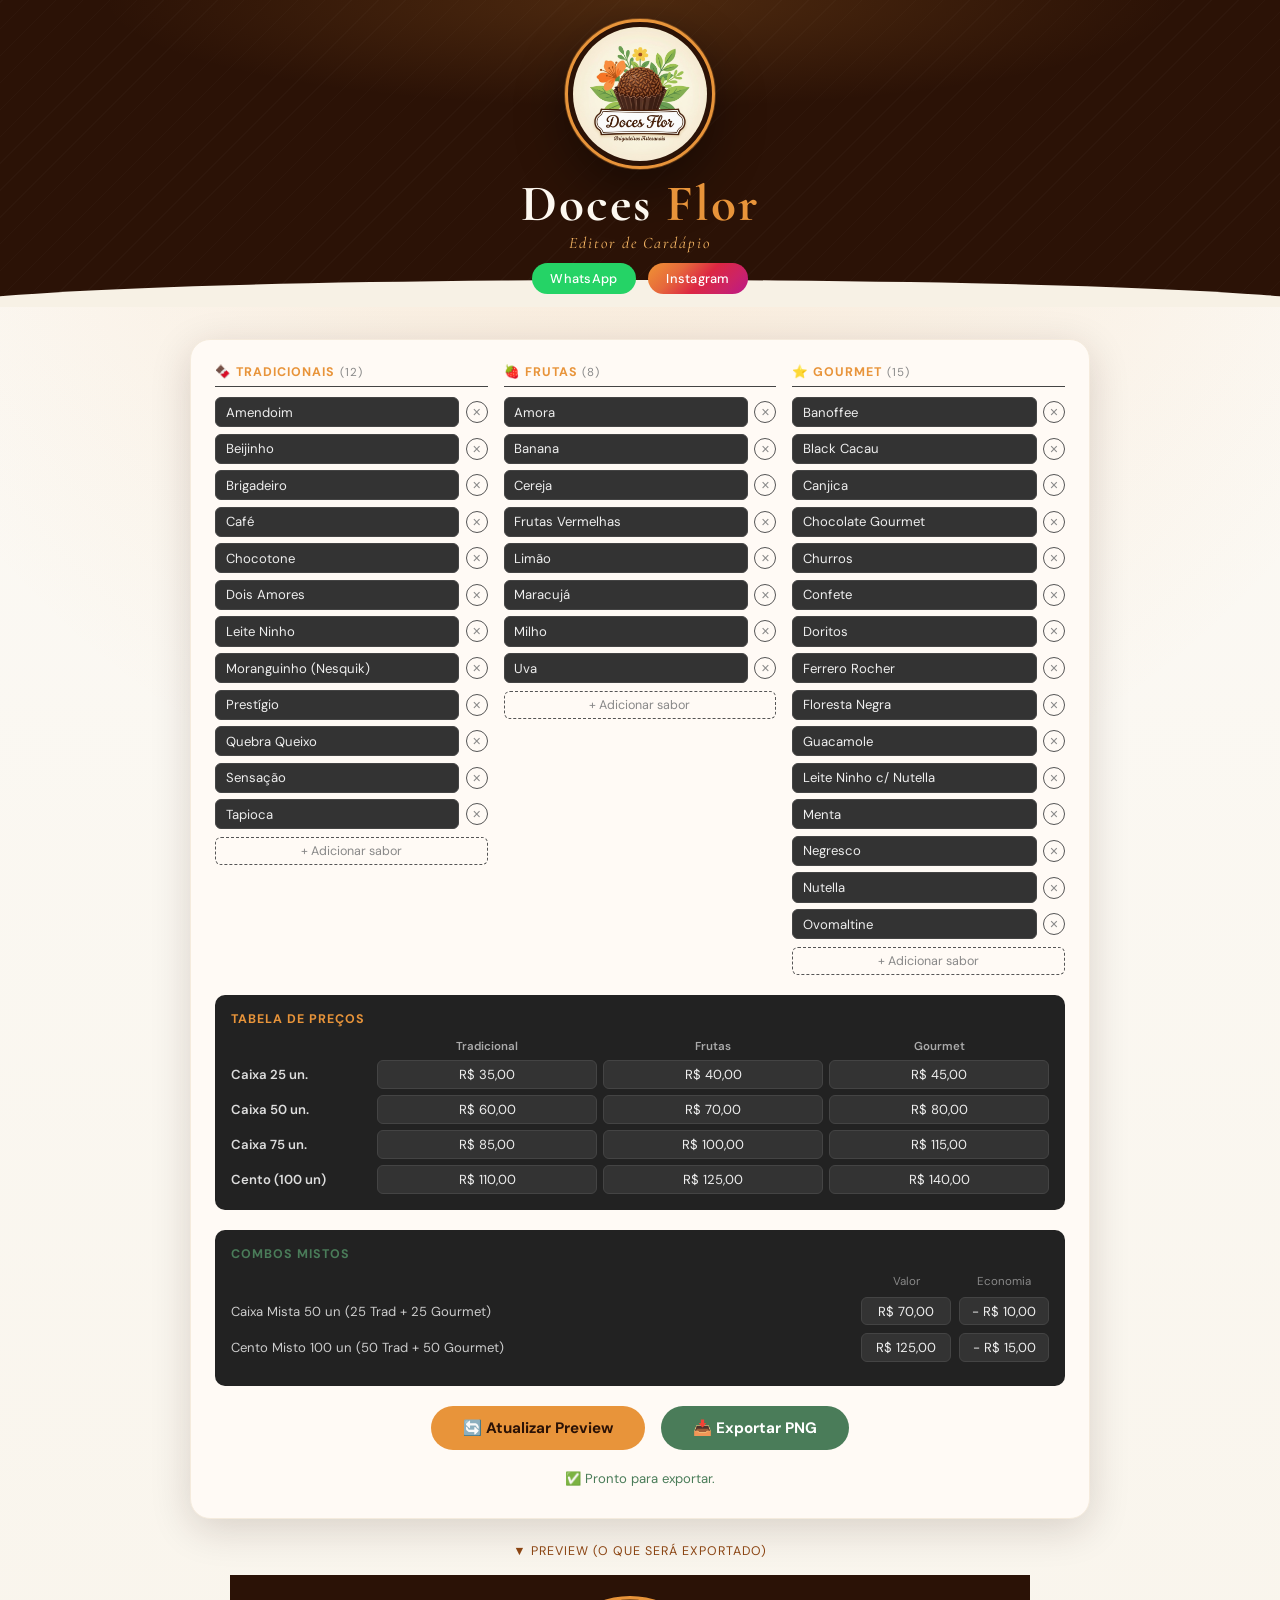
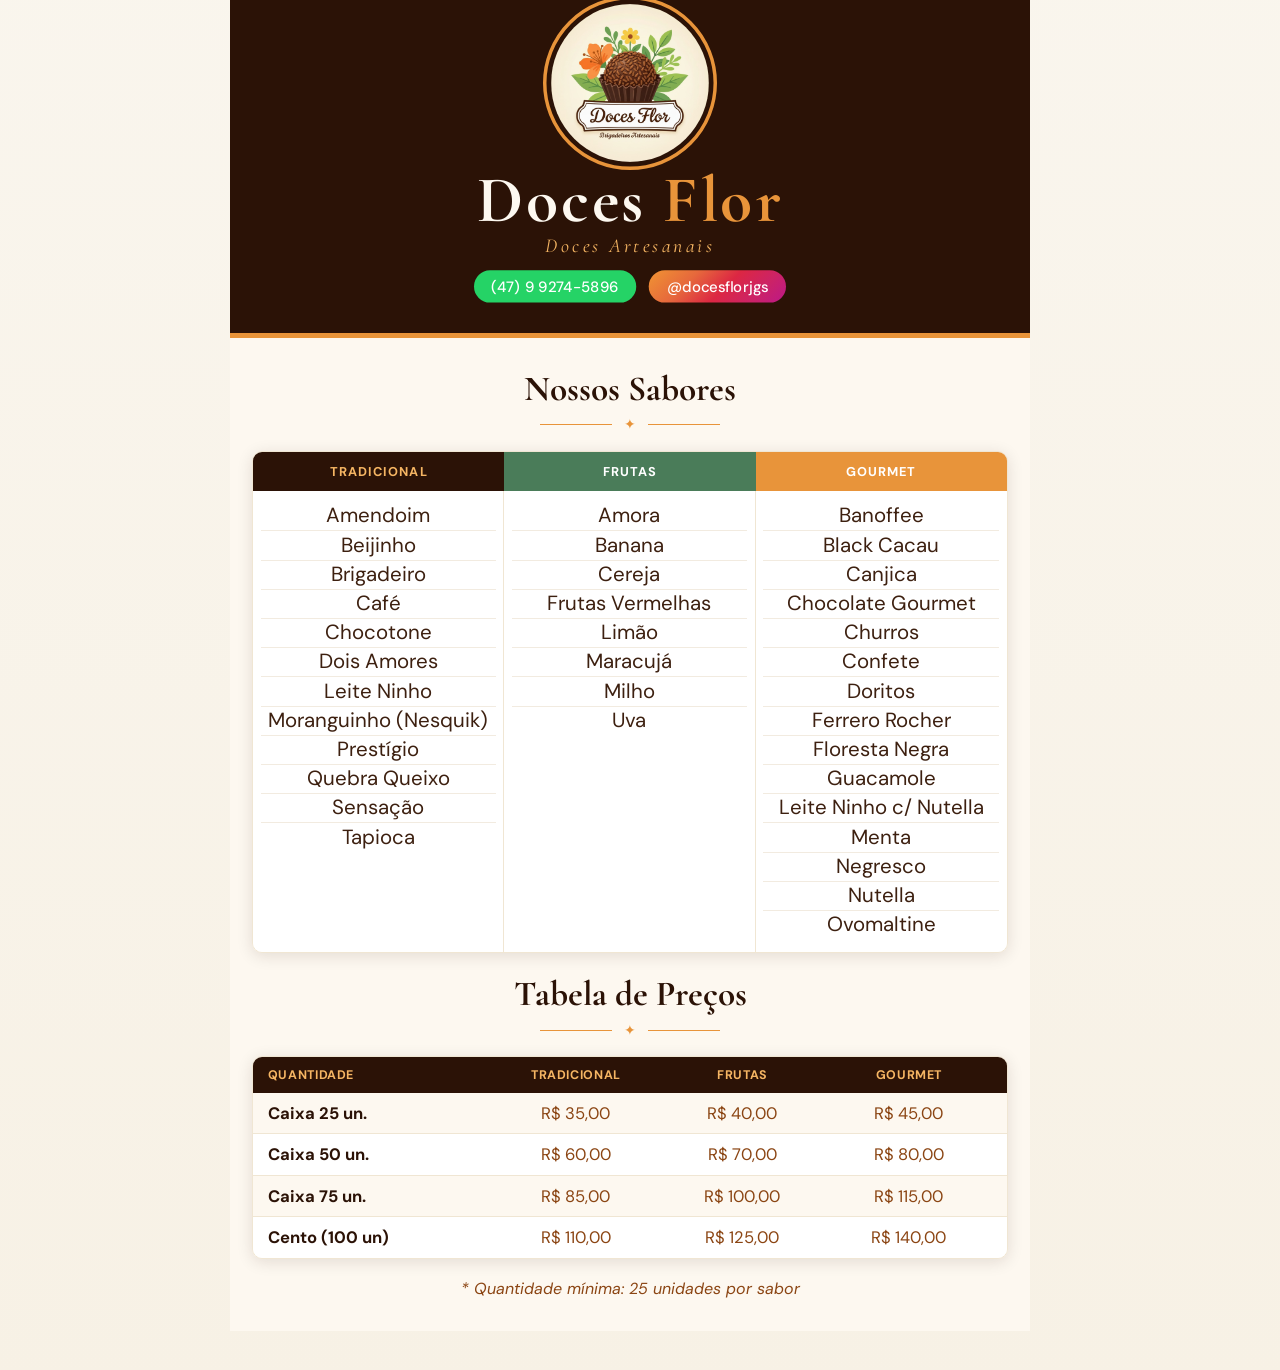
==== commit 21226d7b: "Update editor.html" ====
--- a/editor.html
+++ b/editor.html
@@ -30,51 +30,150 @@
     --white:      #FFFFFF;
     --text-body:  #3D2010;
     --red:        #C0392B;
+    --shadow:     rgba(43, 18, 6, 0.16);
   }
 
   * { box-sizing: border-box; margin: 0; padding: 0; }
 
   body {
     font-family: 'DM Sans', sans-serif;
-    background: #1a1a1a;
-    color: #eee;
+    background:
+      radial-gradient(circle at top, rgba(232, 148, 58, 0.18), transparent 28%),
+      linear-gradient(180deg, #fcfaf6 0%, #f7f1e5 100%);
+    color: var(--text-body);
     min-height: 100vh;
     display: flex;
     flex-direction: column;
     align-items: center;
-    padding: 2rem 1rem;
-    gap: 1.5rem;
-  }
-
-  h1.editor-title {
+    padding: 0;
+    gap: 0;
+  }
+
+  .page-header {
+    position: relative;
+    width: 100%;
+    background: var(--brown-dark);
+    overflow: hidden;
+  }
+
+  .page-header::before {
+    content: '';
+    position: absolute;
+    inset: 0;
+    background:
+      radial-gradient(ellipse 60% 50% at 50% 0%, rgba(232,148,58,0.18) 0%, transparent 70%),
+      repeating-linear-gradient(-45deg, transparent 0px, transparent 18px, rgba(255,255,255,0.02) 18px, rgba(255,255,255,0.02) 19px);
+    pointer-events: none;
+  }
+
+  .page-header::after {
+    content: '';
+    position: absolute;
+    bottom: -1px;
+    left: 0;
+    right: 0;
+    height: 28px;
+    background: #f7f1e5;
+    clip-path: ellipse(55% 100% at 50% 100%);
+  }
+
+  .header-inner {
+    position: relative;
+    z-index: 1;
+    display: flex;
+    flex-direction: column;
+    align-items: center;
+    padding: 1.2rem 1.5rem 0.8rem;
+    gap: 0.6rem;
+  }
+
+  .logo-ring {
+    width: 150px;
+    height: 150px;
+    border-radius: 50%;
+    border: 3px solid var(--amber);
+    padding: 5px;
+    background: var(--brown-dark);
+    box-shadow: 0 0 0 1px rgba(232,148,58,0.3), 0 20px 50px rgba(0,0,0,0.4);
+  }
+
+  .logo-ring img {
+    width: 100%;
+    height: 100%;
+    border-radius: 50%;
+    object-fit: cover;
+    display: block;
+  }
+
+  .header-title {
+    text-align: center;
+  }
+
+  .header-title h1 {
     font-family: 'Cormorant Garamond', serif;
-    font-size: 1.8rem;
+    font-size: clamp(2.4rem, 6vw, 3.2rem);
+    font-weight: 700;
+    color: var(--cream);
+    letter-spacing: 0.04em;
+    line-height: 1;
+  }
+
+  .header-title h1 span { color: var(--amber); }
+
+  .header-title p {
+    font-family: 'Cormorant Garamond', serif;
+    font-style: italic;
     color: var(--amber-light);
-    text-align: center;
-  }
-
-  .editor-title .badge-unsaved {
-    display: inline-block;
-    width: 10px; height: 10px;
-    background: var(--amber);
-    border-radius: 50%;
-    margin-left: 0.5rem;
-    vertical-align: middle;
-    opacity: 0;
-    transition: opacity 0.3s;
-  }
-  .editor-title .badge-unsaved.visivel { opacity: 1; }
+    font-size: 1rem;
+    letter-spacing: 0.12em;
+    margin-top: 0.2rem;
+  }
+
+  .header-cta {
+    display: flex;
+    gap: 0.75rem;
+    flex-wrap: wrap;
+    justify-content: center;
+  }
+
+  .btn-social {
+    display: inline-flex;
+    align-items: center;
+    gap: 0.5rem;
+    padding: 0.45rem 1.15rem;
+    border-radius: 50px;
+    font-size: 0.8rem;
+    font-weight: 500;
+    text-decoration: none;
+    transition: transform 0.2s, box-shadow 0.2s;
+    letter-spacing: 0.02em;
+  }
+
+  .btn-social:hover { transform: translateY(-2px); box-shadow: 0 6px 18px rgba(0,0,0,0.25); }
+  .btn-whatsapp { background: #25D366; color: #fff; }
+  .btn-instagram {
+    background: linear-gradient(135deg, #f09433, #e6683c 30%, #dc2743 55%, #cc2366 78%, #bc1888);
+    color: #fff;
+  }
+
+  .editor-page {
+    width: min(1100px, calc(100% - 2rem));
+    padding: 2rem 0 3rem;
+  }
 
   /* ── PAINEL DE EDIÇÃO ── */
   .editor-panel {
-    background: #2a2a2a;
-    border-radius: 16px;
+    background: #fffaf5;
+    border-radius: 20px;
     padding: 1.5rem;
     width: 100%;
     max-width: 900px;
+    margin: 0 auto;
     display: flex;
     flex-direction: column;
     gap: 1.25rem;
+    box-shadow: 0 10px 40px var(--shadow);
+    border: 1px solid #f5ebdd;
   }
 
   .editor-row {
@@ -181,12 +280,13 @@
   .preview-wrapper {
     width: 100%;
     max-width: 820px;
-    background: #2a2a2a;
+    margin: 1.5rem auto 0;
+    background: transparent;
     border-radius: 16px;
-    padding: 1.5rem 0 1.5rem;
+    padding: 0;
   }
   .preview-label {
-    font-size: 0.78rem; color: #888; letter-spacing: 0.08em;
+    font-size: 0.78rem; color: var(--brown-warm); letter-spacing: 0.08em;
     text-transform: uppercase; margin-bottom: 1rem; text-align: center;
     padding: 0 1.5rem;
   }
@@ -212,7 +312,7 @@
 
   .card-header {
     background: var(--brown-dark);
-    padding: 2.5rem 2rem 2.5rem;
+    padding: 2.05rem 2rem 1.9rem;
     text-align: center;
     position: relative;
     width: 100%;
@@ -231,9 +331,11 @@
   }
 
   .card-logo-wrap {
-    width: 140px; height: 140px; border-radius: 50%;
+    width: 150px; height: 150px; border-radius: 50%;
     border: 3px solid var(--amber); padding: 4px;
-    background: var(--brown-dark); margin: 0 auto 1.1rem; overflow: hidden;
+    background: var(--brown-dark); margin: 0 auto 0.8rem; overflow: hidden;
+    transform: scale(1.16);
+    transform-origin: center;
   }
   .card-logo-wrap img {
     width: 100%; height: 100%; border-radius: 50%; object-fit: cover; display: block;
@@ -247,20 +349,26 @@
   }
   .card-header h1 {
     font-family: 'Cormorant Garamond', serif;
-    font-size: 3.6rem; font-weight: 700;
+    font-size: 3.8rem; font-weight: 700;
     color: var(--cream); line-height: 1; letter-spacing: 0.04em;
+    transform: scale(1.08);
+    transform-origin: center;
   }
   .card-header h1 span { color: var(--amber); }
   .card-header .subtitulo {
     font-family: 'Cormorant Garamond', serif; font-style: italic;
-    color: var(--amber-light); font-size: 1.1rem; letter-spacing: 0.14em; margin-top: 0.3rem;
+    color: var(--amber-light); font-size: 1.18rem; letter-spacing: 0.16em; margin-top: 0.2rem;
+    transform: scale(1.05);
+    transform-origin: center;
   }
   .card-header-contacts {
-    display: flex; gap: 0.75rem; justify-content: center; margin-top: 1.1rem; flex-wrap: wrap;
+    display: flex; gap: 0.8rem; justify-content: center; margin-top: 0.9rem; flex-wrap: wrap;
+    transform: scale(1.04);
+    transform-origin: center;
   }
   .contact-pill {
     display: inline-flex; align-items: center; gap: 0.4rem;
-    padding: 0.4rem 1.1rem; border-radius: 50px; font-size: 0.88rem;
+    padding: 0.42rem 1.05rem; border-radius: 50px; font-size: 0.9rem;
     font-weight: 500; color: white;
   }
   .contact-pill.wpp { background: #25D366; }
@@ -269,14 +377,14 @@
   }
 
   .card-body {
-    padding: 2.5rem 2.5rem 0;
+    padding: 1.8rem 1.4rem 0;
     background: var(--cream);
   }
 
-  .section-titulo { text-align: center; margin-bottom: 1.5rem; }
+  .section-titulo { text-align: center; margin-bottom: 1.1rem; }
   .section-titulo h2 {
     font-family: 'Cormorant Garamond', serif;
-    font-size: 2.4rem; font-weight: 700; color: var(--brown-dark);
+    font-size: 2.2rem; font-weight: 700; color: var(--brown-dark);
   }
 
   .ornament {
@@ -295,13 +403,13 @@
     border-radius: 10px;
     overflow: hidden;
     box-shadow: 0 3px 16px rgba(43,18,6,0.12);
-    margin-bottom: 2rem;
+    margin-bottom: 1.2rem;
     border: 1px solid var(--cream-dark);
   }
   .sabores-col-header {
-    padding: 0.9rem 1rem;
-    font-size: 0.95rem; font-weight: 700;
-    letter-spacing: 0.1em; text-transform: uppercase;
+    padding: 0.7rem 0.5rem;
+    font-size: 0.8rem; font-weight: 700;
+    letter-spacing: 0.08em; text-transform: uppercase;
     text-align: center; color: white;
   }
   .col-h-trad    { background: var(--brown-dark); color: var(--amber-light); }
@@ -310,85 +418,53 @@
 
   .sabores-col-body {
     background: white;
-    padding: 0.9rem 1.2rem 1.1rem;
+    padding: 0.7rem 0.45rem 0.8rem;
     border-right: 1px solid var(--cream-dark);
   }
   .sabores-col-body:last-child { border-right: none; }
 
   .sabor-entry {
-    display: flex; align-items: center; gap: 0.55rem;
-    padding: 0.28rem 0;
-    font-size: 1.15rem; color: var(--text-body);
+    display: flex; align-items: center;
+    padding: 0.14rem 0;
+    font-size: 1.28rem; color: var(--text-body);
     border-bottom: 1px solid #f2ebe0;
+    line-height: 1.16;
+    white-space: nowrap;
+    justify-content: center;
   }
   .sabor-entry:last-child { border-bottom: none; }
-  .sabor-dot { width: 8px; height: 8px; border-radius: 50%; flex-shrink: 0; }
+  .sabor-dot { display: none; }
   .dot-trad    { background: var(--brown-dark); }
   .dot-frutas  { background: var(--green); }
   .dot-gourmet { background: var(--amber); }
 
-  .precos-section { margin-bottom: 2rem; }
+  .precos-section { margin-bottom: 1.2rem; }
   .precos-table {
     border-radius: 10px; overflow: hidden;
     box-shadow: 0 3px 16px rgba(43,18,6,0.12);
     border: 1px solid var(--cream-dark);
   }
   .precos-header {
-    display: grid; grid-template-columns: 1.3fr 1fr 1fr 1fr;
-    background: var(--brown-dark); padding: 0.75rem 1.5rem; text-align: center;
+    display: grid; grid-template-columns: 1.35fr 1fr 1fr 1fr;
+    background: var(--brown-dark); padding: 0.6rem 0.9rem; text-align: center;
   }
   .precos-header span {
-    font-size: 0.95rem; font-weight: 700; letter-spacing: 0.07em;
+    font-size: 0.78rem; font-weight: 700; letter-spacing: 0.05em;
     color: var(--amber-light); text-transform: uppercase;
   }
   .precos-header span:first-child { text-align: left; }
   .precos-row {
-    display: grid; grid-template-columns: 1.3fr 1fr 1fr 1fr;
-    padding: 0.7rem 1.5rem; text-align: center;
+    display: grid; grid-template-columns: 1.35fr 1fr 1fr 1fr;
+    padding: 0.58rem 0.9rem; text-align: center;
     border-bottom: 1px solid var(--cream-dark);
   }
   .precos-row:last-child { border-bottom: none; }
   .precos-row:nth-child(odd)  { background: var(--cream); }
   .precos-row:nth-child(even) { background: white; }
-  .precos-row span { font-size: 1.15rem; color: var(--brown-warm); }
+  .precos-row span { font-size: 1.04rem; color: var(--brown-warm); }
   .precos-row span:first-child { font-weight: 700; color: var(--brown-dark); text-align: left; }
 
-  .combos-section { margin-bottom: 2rem; }
-  .combos-box {
-    border-radius: 10px; overflow: hidden;
-    box-shadow: 0 3px 16px rgba(43,18,6,0.12);
-    border: 1px solid var(--cream-dark);
-  }
-  .combos-banner {
-    background: var(--green); padding: 0.65rem 1.5rem;
-    text-align: center; font-size: 0.82rem; font-weight: 700;
-    color: white; letter-spacing: 0.07em; text-transform: uppercase;
-  }
-  .combos-subheader {
-    display: grid; grid-template-columns: auto 1fr 120px 120px;
-    background: var(--cream-dark); padding: 0.5rem 1.5rem; text-align: center;
-  }
-  .combos-subheader span {
-    font-size: 0.75rem; font-weight: 700; color: var(--brown-warm);
-    text-transform: uppercase; letter-spacing: 0.05em;
-  }
-  .combos-subheader span:first-child { text-align: left; }
-  .combo-row-preview {
-    display: grid; grid-template-columns: auto 1fr 120px 120px;
-    padding: 0.85rem 1.5rem; align-items: center; text-align: center;
-    border-bottom: 1px solid var(--cream-dark); background: white;
-  }
-  .combo-row-preview:nth-child(even) { background: var(--cream); }
-  .combo-row-preview:last-child { border-bottom: none; }
-  .combo-nome { font-size: 1.15rem; font-weight: 700; color: var(--brown-dark); text-align: left; grid-column: 1 / 3; }
-  .combo-sub  { font-size: 0.92rem; color: var(--brown-warm); display: block; font-weight: 400; }
-  .combo-valor { font-size: 1.25rem; font-weight: 700; color: var(--brown-dark); }
-  .combo-eco   { font-size: 1.15rem; font-weight: 700; color: var(--red); }
-  .combos-nota {
-    font-size: 0.95rem; color: var(--brown-warm); font-style: italic;
-    text-align: center; padding: 0.6rem 1.5rem 0.8rem; background: white;
-    border-top: 1px solid var(--cream-dark);
-  }
+  .combos-section { display: none; }
 
   .card-footer-note {
     text-align: center; font-size: 1rem; color: var(--brown-warm);
@@ -402,89 +478,104 @@
 </head>
 <body>
 
-<h1 class="editor-title">✦ Editor de Cardápio — Doces Flor <span class="badge-unsaved" id="badgeUnsaved"></span></h1>
-
-<!-- PAINEL -->
-<div class="editor-panel">
-  <div class="editor-row">
-    <div class="editor-col">
-      <h3>🍫 Tradicionais</h3>
-      <div class="sabor-list" id="list-trad"></div>
-      <button class="btn-adicionar-sabor" onclick="adicionarSabor('trad')">+ Adicionar sabor</button>
+<header class="page-header">
+  <div class="header-inner">
+    <div class="logo-ring">
+      <img src="icone.png" alt="Doces Flor">
     </div>
-    <div class="editor-col">
-      <h3>🍓 Frutas</h3>
-      <div class="sabor-list" id="list-frutas"></div>
-      <button class="btn-adicionar-sabor" onclick="adicionarSabor('frutas')">+ Adicionar sabor</button>
+    <div class="header-title">
+      <h1>Doces <span>Flor</span><span class="badge-unsaved" id="badgeUnsaved"></span></h1>
+      <p>Editor de Cardápio</p>
     </div>
-    <div class="editor-col">
-      <h3>⭐ Gourmet</h3>
-      <div class="sabor-list" id="list-gourmet"></div>
-      <button class="btn-adicionar-sabor" onclick="adicionarSabor('gourmet')">+ Adicionar sabor</button>
+    <div class="header-cta">
+      <a class="btn-social btn-whatsapp" href="https://wa.me/5547992745896" target="_blank" rel="noopener noreferrer">WhatsApp</a>
+      <a class="btn-social btn-instagram" href="https://instagram.com/docesflorjgs" target="_blank" rel="noopener noreferrer">Instagram</a>
     </div>
   </div>
-
-  <div class="editor-precos">
-    <h3>Tabela de Preços</h3>
-    <div class="preco-grid">
-      <div></div>
-      <div class="preco-header">Tradicional</div>
-      <div class="preco-header">Frutas</div>
-      <div class="preco-header">Gourmet</div>
-
-      <div class="preco-label">Caixa 25 un.</div>
-      <input type="text" id="p-trad-25"    value="R$ 35,00">
-      <input type="text" id="p-frutas-25"  value="R$ 40,00">
-      <input type="text" id="p-gourmet-25" value="R$ 45,00">
-
-      <div class="preco-label">Caixa 50 un.</div>
-      <input type="text" id="p-trad-50"    value="R$ 60,00">
-      <input type="text" id="p-frutas-50"  value="R$ 70,00">
-      <input type="text" id="p-gourmet-50" value="R$ 80,00">
-
-      <div class="preco-label">Caixa 75 un.</div>
-      <input type="text" id="p-trad-75"    value="R$ 85,00">
-      <input type="text" id="p-frutas-75"  value="R$ 100,00">
-      <input type="text" id="p-gourmet-75" value="R$ 115,00">
-
-      <div class="preco-label">Cento (100 un)</div>
-      <input type="text" id="p-trad-100"    value="R$ 110,00">
-      <input type="text" id="p-frutas-100"  value="R$ 125,00">
-      <input type="text" id="p-gourmet-100" value="R$ 140,00">
+</header>
+
+<main class="editor-page">
+  <!-- PAINEL -->
+  <div class="editor-panel">
+    <div class="editor-row">
+      <div class="editor-col">
+        <h3>🍫 Tradicionais</h3>
+        <div class="sabor-list" id="list-trad"></div>
+        <button class="btn-adicionar-sabor" onclick="adicionarSabor('trad')">+ Adicionar sabor</button>
+      </div>
+      <div class="editor-col">
+        <h3>🍓 Frutas</h3>
+        <div class="sabor-list" id="list-frutas"></div>
+        <button class="btn-adicionar-sabor" onclick="adicionarSabor('frutas')">+ Adicionar sabor</button>
+      </div>
+      <div class="editor-col">
+        <h3>⭐ Gourmet</h3>
+        <div class="sabor-list" id="list-gourmet"></div>
+        <button class="btn-adicionar-sabor" onclick="adicionarSabor('gourmet')">+ Adicionar sabor</button>
+      </div>
     </div>
+
+    <div class="editor-precos">
+      <h3>Tabela de Preços</h3>
+      <div class="preco-grid">
+        <div></div>
+        <div class="preco-header">Tradicional</div>
+        <div class="preco-header">Frutas</div>
+        <div class="preco-header">Gourmet</div>
+
+        <div class="preco-label">Caixa 25 un.</div>
+        <input type="text" id="p-trad-25"    value="R$ 35,00">
+        <input type="text" id="p-frutas-25"  value="R$ 40,00">
+        <input type="text" id="p-gourmet-25" value="R$ 45,00">
+
+        <div class="preco-label">Caixa 50 un.</div>
+        <input type="text" id="p-trad-50"    value="R$ 60,00">
+        <input type="text" id="p-frutas-50"  value="R$ 70,00">
+        <input type="text" id="p-gourmet-50" value="R$ 80,00">
+
+        <div class="preco-label">Caixa 75 un.</div>
+        <input type="text" id="p-trad-75"    value="R$ 85,00">
+        <input type="text" id="p-frutas-75"  value="R$ 100,00">
+        <input type="text" id="p-gourmet-75" value="R$ 115,00">
+
+        <div class="preco-label">Cento (100 un)</div>
+        <input type="text" id="p-trad-100"    value="R$ 110,00">
+        <input type="text" id="p-frutas-100"  value="R$ 125,00">
+        <input type="text" id="p-gourmet-100" value="R$ 140,00">
+      </div>
+    </div>
+
+    <div class="editor-combos">
+      <h3>Combos Mistos</h3>
+      <div class="combo-row">
+        <div></div>
+        <div class="combo-header">Valor</div>
+        <div class="combo-header">Economia</div>
+      </div>
+      <div class="combo-row">
+        <label>Caixa Mista 50 un (25 Trad + 25 Gourmet)</label>
+        <input type="text" id="combo-50-valor" value="R$ 70,00">
+        <input type="text" id="combo-50-eco"   value="- R$ 10,00">
+      </div>
+      <div class="combo-row">
+        <label>Cento Misto 100 un (50 Trad + 50 Gourmet)</label>
+        <input type="text" id="combo-100-valor" value="R$ 125,00">
+        <input type="text" id="combo-100-eco"   value="- R$ 15,00">
+      </div>
+    </div>
+
+    <div class="action-bar">
+      <button class="btn-gerar"    onclick="atualizarPreview()">🔄 Atualizar Preview</button>
+      <button class="btn-exportar" onclick="exportarImagem()">📥 Exportar PNG</button>
+    </div>
+    <div class="status-bar" id="statusBar"></div>
   </div>
 
-  <div class="editor-combos">
-    <h3>Combos Mistos</h3>
-    <div class="combo-row">
-      <div></div>
-      <div class="combo-header">Valor</div>
-      <div class="combo-header">Economia</div>
-    </div>
-    <div class="combo-row">
-      <label>Caixa Mista 50 un (25 Trad + 25 Gourmet)</label>
-      <input type="text" id="combo-50-valor" value="R$ 70,00">
-      <input type="text" id="combo-50-eco"   value="- R$ 10,00">
-    </div>
-    <div class="combo-row">
-      <label>Cento Misto 100 un (50 Trad + 50 Gourmet)</label>
-      <input type="text" id="combo-100-valor" value="R$ 125,00">
-      <input type="text" id="combo-100-eco"   value="- R$ 15,00">
-    </div>
-  </div>
-
-  <div class="action-bar">
-    <button class="btn-gerar"    onclick="atualizarPreview()">🔄 Atualizar Preview</button>
-    <button class="btn-exportar" onclick="exportarImagem()">📥 Exportar PNG</button>
-  </div>
-  <div class="status-bar" id="statusBar"></div>
-</div>
-
-<!-- PREVIEW -->
-<div class="preview-wrapper">
-  <div class="preview-label">▼ Preview (o que será exportado)</div>
-  <div class="preview-scaler" id="previewScaler">
-    <div id="cardapio">
+  <!-- PREVIEW -->
+  <div class="preview-wrapper">
+    <div class="preview-label">▼ Preview (o que será exportado)</div>
+    <div class="preview-scaler" id="previewScaler">
+      <div id="cardapio">
 
       <!-- HEADER -->
       <div class="card-header">
@@ -745,7 +836,8 @@
     renderCombos();
     ajustarZoom();
     if (marcarUnsaved) {
-      document.getElementById('badgeUnsaved').classList.add('visivel');
+      const badge = document.getElementById('badgeUnsaved');
+      if (badge) badge.classList.add('visivel');
     }
   }
 
@@ -850,7 +942,8 @@
 
       sb.textContent = '✅ Imagem exportada!';
       sb.className = 'status-bar ok';
-      document.getElementById('badgeUnsaved').classList.remove('visivel');
+      const badge = document.getElementById('badgeUnsaved');
+      if (badge) badge.classList.remove('visivel');
 
     } catch(e) {
       sb.textContent = '❌ Erro: ' + e.message;
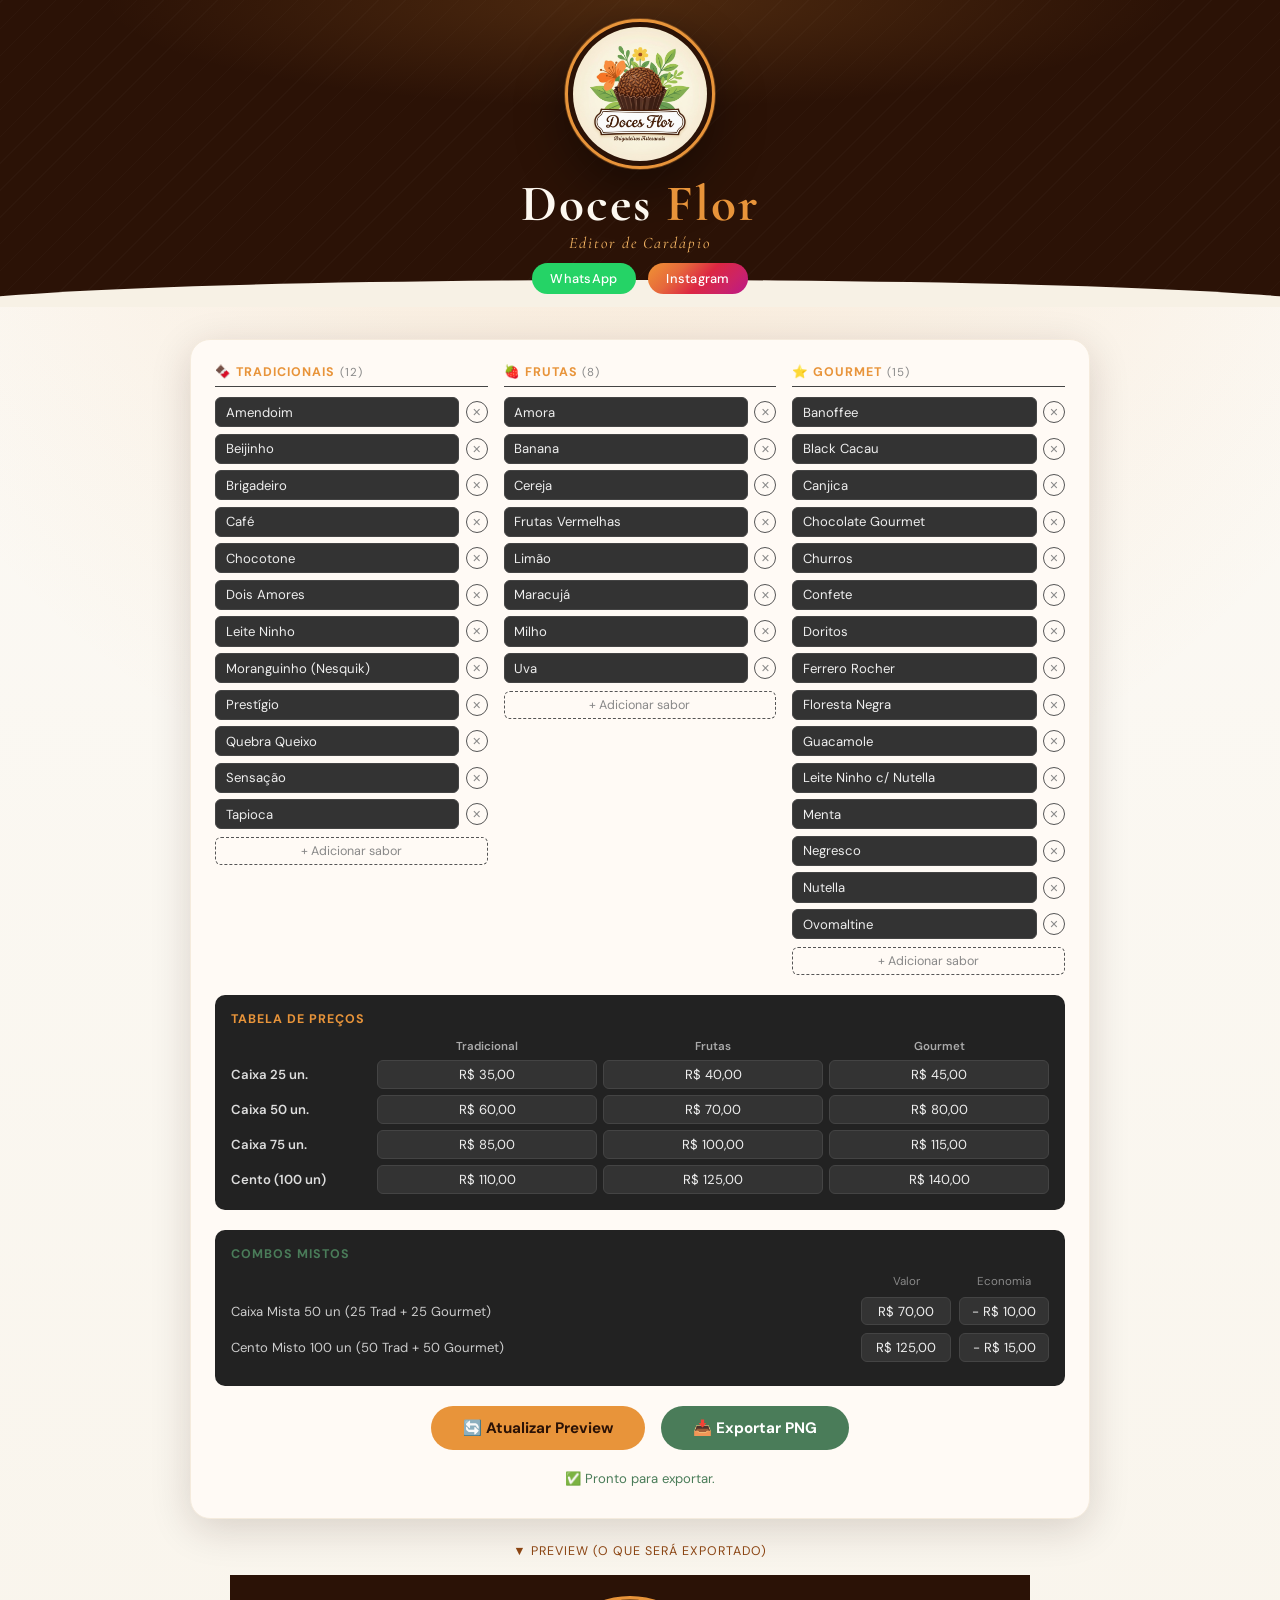
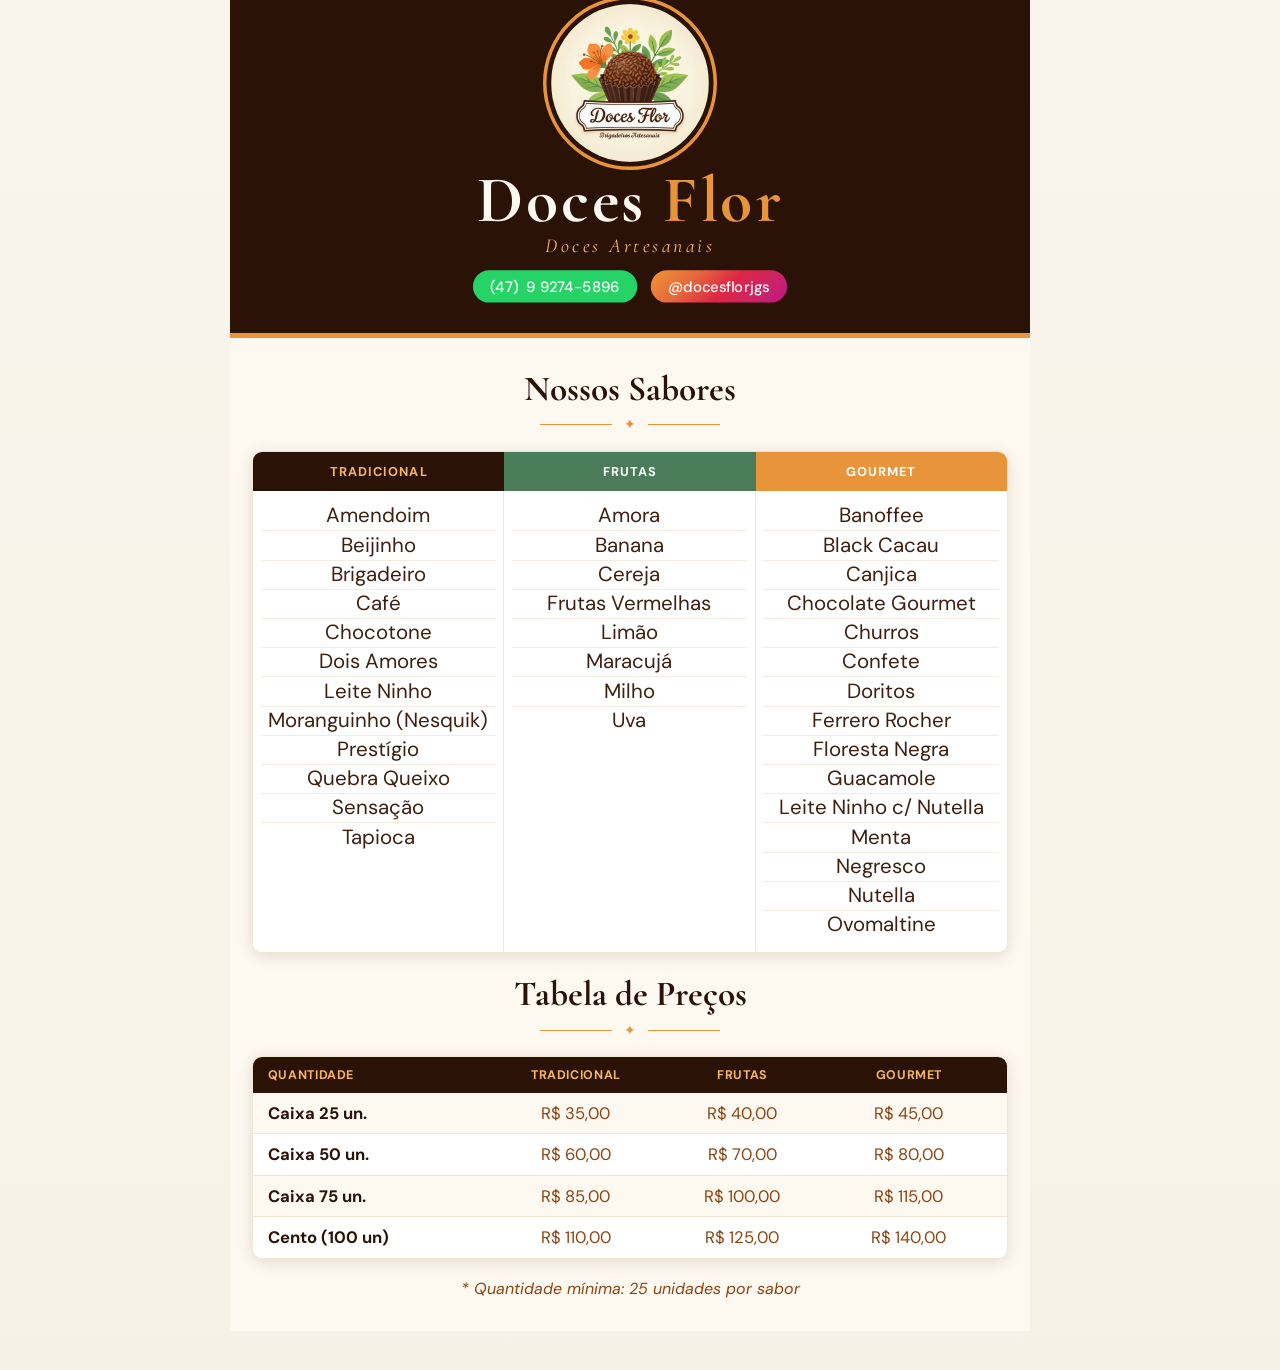
==== commit bb901b3c: "Update editor.html" ====
--- a/editor.html
+++ b/editor.html
@@ -3,6 +3,7 @@
 <head>
 <meta charset="UTF-8">
 <meta name="viewport" content="width=device-width, initial-scale=1.0">
+<meta name="format-detection" content="telephone=no">
 <title>Editor de Cardápio — Doces Flor</title>
 <link href="https://fonts.googleapis.com/css2?family=Cormorant+Garamond:ital,wght@0,400;0,600;0,700;1,400&family=DM+Sans:wght@300;400;500;600&display=swap" rel="stylesheet">
 <script src="dom-to-image.min.js"></script>
@@ -370,6 +371,12 @@
     display: inline-flex; align-items: center; gap: 0.4rem;
     padding: 0.42rem 1.05rem; border-radius: 50px; font-size: 0.9rem;
     font-weight: 500; color: white;
+    text-decoration: none;
+    -webkit-text-decoration: none;
+  }
+  .contact-pill span {
+    text-decoration: none;
+    -webkit-text-decoration: none;
   }
   .contact-pill.wpp { background: #25D366; }
   .contact-pill.ig {
@@ -474,6 +481,114 @@
   .status-bar { text-align: center; font-size: 0.82rem; color: #888; min-height: 1.5rem; }
   .status-bar.ok   { color: #4A7C59; }
   .status-bar.erro { color: #C0392B; }
+
+  @media (max-width: 900px) {
+    body {
+      overflow-x: hidden;
+    }
+
+    .header-inner {
+      padding: 1rem 1rem 0.75rem;
+    }
+
+    .logo-ring {
+      width: 120px;
+      height: 120px;
+    }
+
+    .header-title h1 {
+      font-size: 2.2rem;
+    }
+
+    .editor-page {
+      width: 100%;
+      padding: 1.25rem 0.75rem 2rem;
+    }
+
+    .editor-panel {
+      max-width: 100%;
+      padding: 0.9rem;
+      border-radius: 14px;
+      gap: 1rem;
+      overflow: hidden;
+    }
+
+    .editor-row {
+      display: grid;
+      grid-template-columns: minmax(0, 1fr);
+      gap: 0.9rem;
+      width: 100%;
+    }
+
+    .editor-col,
+    .sabor-list,
+    .sabor-item {
+      min-width: 0;
+      width: 100%;
+    }
+
+    .sabor-item input[type="text"] {
+      min-width: 0;
+      font-size: 0.9rem;
+    }
+
+    .editor-precos,
+    .editor-combos {
+      padding: 0.8rem;
+    }
+
+    .preco-grid {
+      grid-template-columns: minmax(76px, 0.95fr) repeat(3, minmax(0, 1fr));
+      gap: 0.35rem;
+    }
+
+    .preco-header {
+      font-size: 0.62rem;
+      word-break: break-word;
+    }
+
+    .preco-label {
+      font-size: 0.72rem;
+      line-height: 1.2;
+    }
+
+    .preco-grid input,
+    .combo-row input {
+      min-width: 0;
+      padding: 0.35rem 0.25rem;
+      font-size: 0.74rem;
+    }
+
+    .combo-row {
+      grid-template-columns: 1fr 1fr;
+      gap: 0.4rem;
+    }
+
+    .combo-row:first-of-type > div:first-child {
+      display: none;
+    }
+
+    .combo-row label {
+      grid-column: 1 / -1;
+      line-height: 1.25;
+    }
+
+    .action-bar {
+      gap: 0.6rem;
+    }
+
+    .btn-gerar,
+    .btn-exportar {
+      width: 100%;
+      padding: 0.7rem 1rem;
+      font-size: 0.9rem;
+    }
+
+    .preview-wrapper {
+      margin-top: 1rem;
+      overflow: hidden;
+    }
+  }
 </style>
 </head>
 <body>
@@ -583,14 +698,13 @@
           <img id="logoImg"
                src="icone.png"
                alt="Doces Flor"
-               crossorigin="anonymous"
                onerror="this.style.display='none';document.getElementById('logoFb').style.display='flex';">
           <div class="card-logo-fallback" id="logoFb" style="display:none;">DF</div>
         </div>
         <h1>Doces <span>Flor</span></h1>
         <div class="subtitulo">Doces Artesanais</div>
         <div class="card-header-contacts">
-          <span class="contact-pill wpp">(47) 9 9274-5896</span>
+          <span class="contact-pill wpp"><span>(47)</span><span>9 9274-5896</span></span>
           <span class="contact-pill ig">@docesflorjgs</span>
         </div>
       </div>
@@ -907,6 +1021,35 @@
   }
   window.addEventListener('resize', ajustarZoom);
 
+  function blobParaDataUrl(blob) {
+    return new Promise((resolve, reject) => {
+      const reader = new FileReader();
+      reader.onload = () => resolve(reader.result);
+      reader.onerror = reject;
+      reader.readAsDataURL(blob);
+    });
+  }
+
+  async function prepararLogoParaExportar() {
+    const img = document.getElementById('logoImg');
+    const fallback = document.getElementById('logoFb');
+    if (!img || !img.getAttribute('src') || img.src.startsWith('data:')) return;
+
+    try {
+      const resposta = await fetch(img.getAttribute('src'), { cache: 'reload' });
+      if (!resposta.ok) throw new Error('Logo não encontrada');
+
+      img.src = await blobParaDataUrl(await resposta.blob());
+      img.style.display = 'block';
+      if (fallback) fallback.style.display = 'none';
+
+      if (img.decode) await img.decode();
+    } catch (e) {
+      img.style.display = 'none';
+      if (fallback) fallback.style.display = 'flex';
+    }
+  }
+
   // ─────────────────────────────────────────────
   // EXPORTAR PNG
   // ─────────────────────────────────────────────
@@ -925,6 +1068,9 @@
     const el = document.getElementById('cardapio');
 
     try {
+      await prepararLogoParaExportar();
+      if (document.fonts && document.fonts.ready) await document.fonts.ready;
+
       const dataUrl = await domtoimage.toPng(el, {
         width:   el.offsetWidth,
         height:  el.scrollHeight,
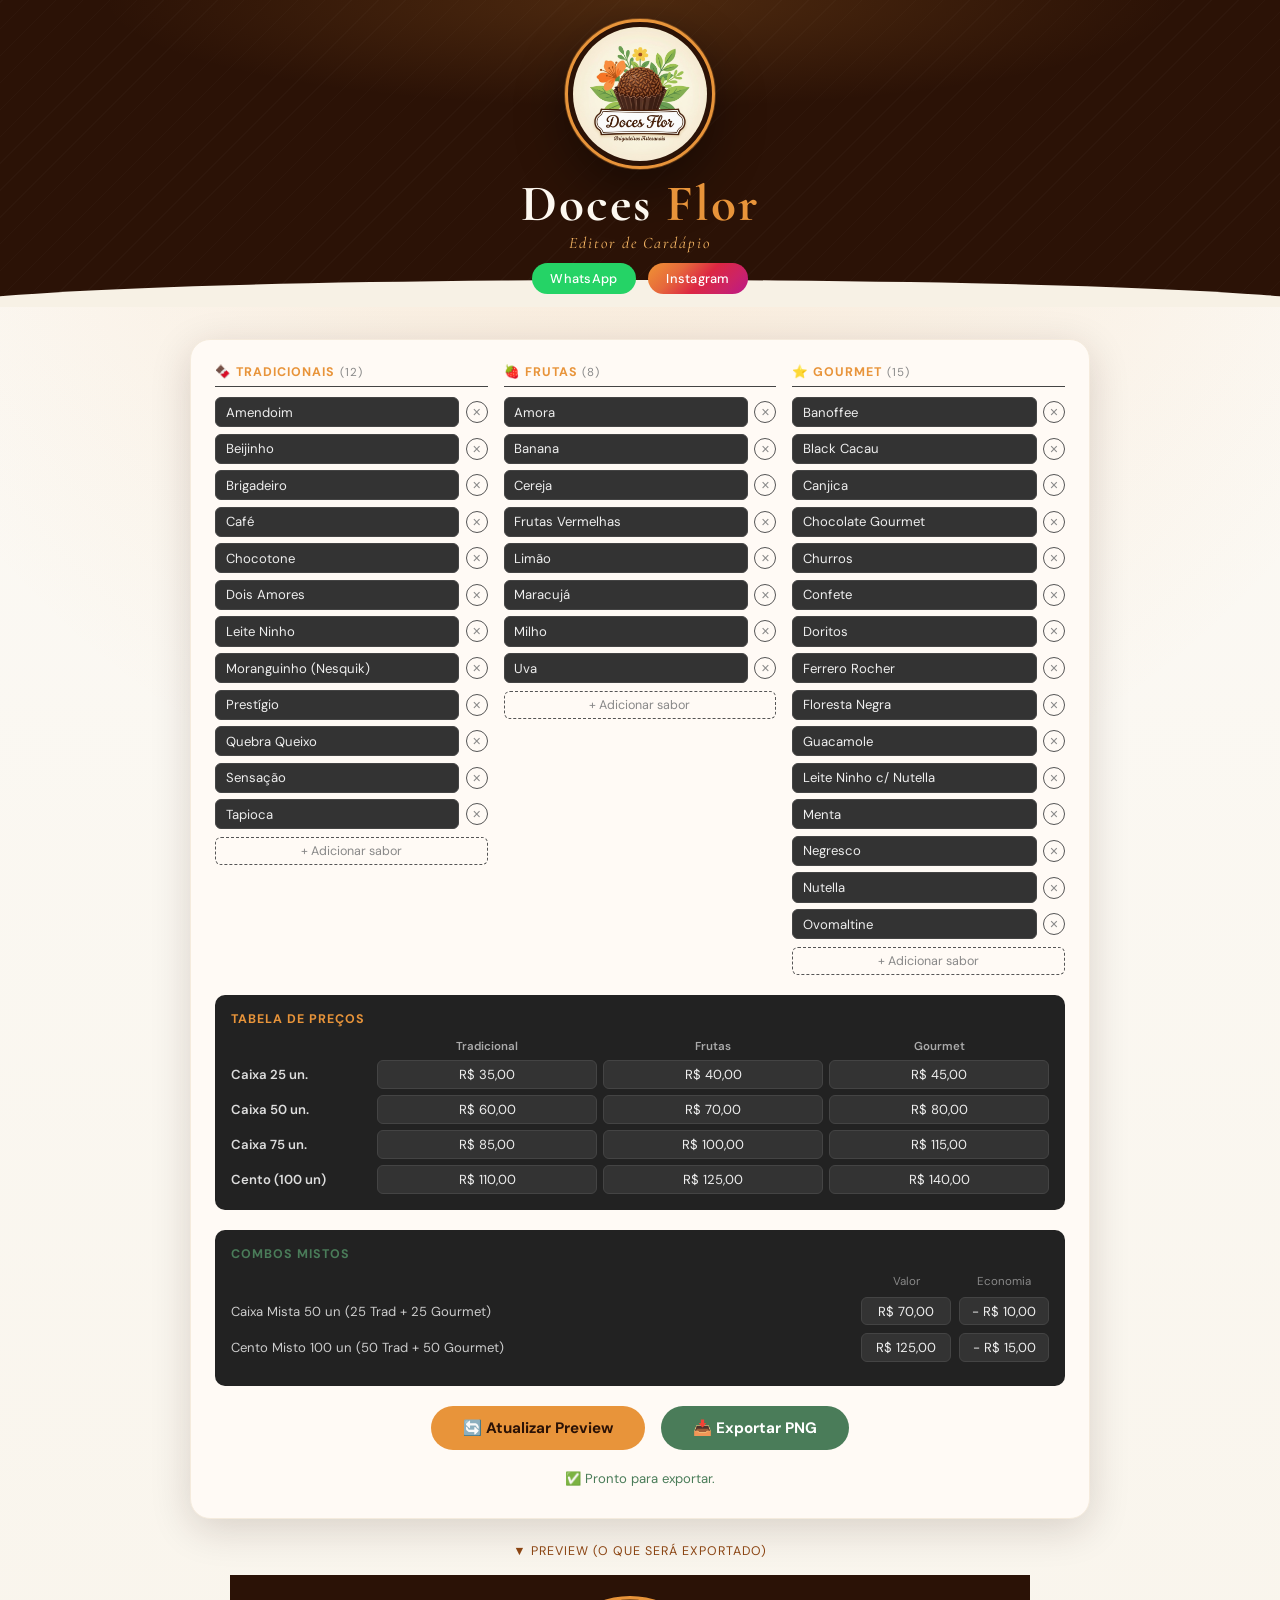
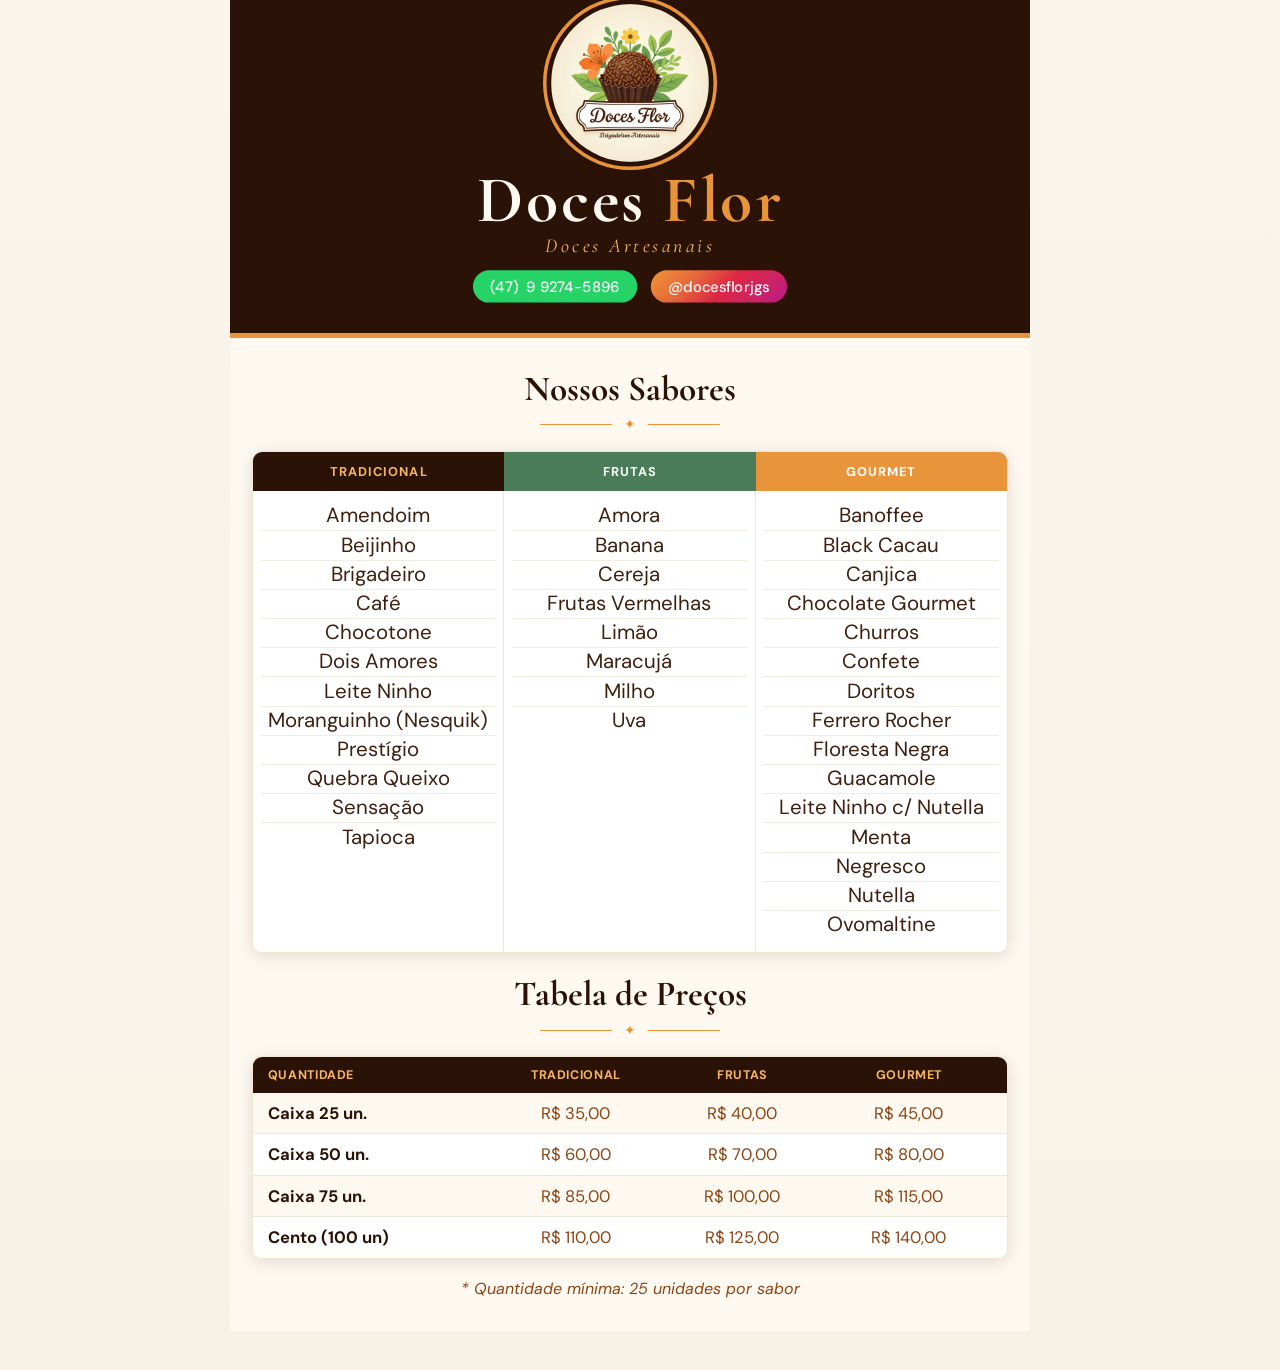
==== commit 253400c8: "Update editor.html" ====
--- a/editor.html
+++ b/editor.html
@@ -338,8 +338,9 @@
     transform: scale(1.16);
     transform-origin: center;
   }
-  .card-logo-wrap img {
+  .card-logo-bg {
     width: 100%; height: 100%; border-radius: 50%; object-fit: cover; display: block;
+    background: var(--brown-dark) url("icone.png") center / cover no-repeat;
   }
   .card-logo-fallback {
     width: 100%; height: 100%; border-radius: 50%; background: var(--amber);
@@ -695,10 +696,7 @@
       <!-- HEADER -->
       <div class="card-header">
         <div class="card-logo-wrap">
-          <img id="logoImg"
-               src="icone.png"
-               alt="Doces Flor"
-               onerror="this.style.display='none';document.getElementById('logoFb').style.display='flex';">
+          <div id="logoImg" class="card-logo-bg" role="img" aria-label="Doces Flor"></div>
           <div class="card-logo-fallback" id="logoFb" style="display:none;">DF</div>
         </div>
         <h1>Doces <span>Flor</span></h1>
@@ -1031,21 +1029,26 @@
   }
 
   async function prepararLogoParaExportar() {
-    const img = document.getElementById('logoImg');
+    const logo = document.getElementById('logoImg');
     const fallback = document.getElementById('logoFb');
-    if (!img || !img.getAttribute('src') || img.src.startsWith('data:')) return;
+    if (!logo) return;
 
     try {
-      const resposta = await fetch(img.getAttribute('src'), { cache: 'reload' });
+      if (logo.dataset.exportReady === 'true') return;
+
+      const resposta = await fetch('icone.png', { cache: 'reload' });
       if (!resposta.ok) throw new Error('Logo não encontrada');
 
-      img.src = await blobParaDataUrl(await resposta.blob());
-      img.style.display = 'block';
+      const dataUrl = await blobParaDataUrl(await resposta.blob());
+      logo.style.backgroundImage = `url("${dataUrl}")`;
+      logo.style.backgroundPosition = 'center';
+      logo.style.backgroundSize = 'cover';
+      logo.style.backgroundRepeat = 'no-repeat';
+      logo.style.display = 'block';
+      logo.dataset.exportReady = 'true';
       if (fallback) fallback.style.display = 'none';
-
-      if (img.decode) await img.decode();
     } catch (e) {
-      img.style.display = 'none';
+      logo.style.display = 'none';
       if (fallback) fallback.style.display = 'flex';
     }
   }
@@ -1104,6 +1107,7 @@
   renderLists();
   salvarHistorico();            // estado inicial no histórico
   atualizarPreview(false);      // preview sem badge "não salvo"
+  prepararLogoParaExportar();
   ajustarZoom();
 
   // Listeners de preço: formata + salva histórico + atualiza preview
